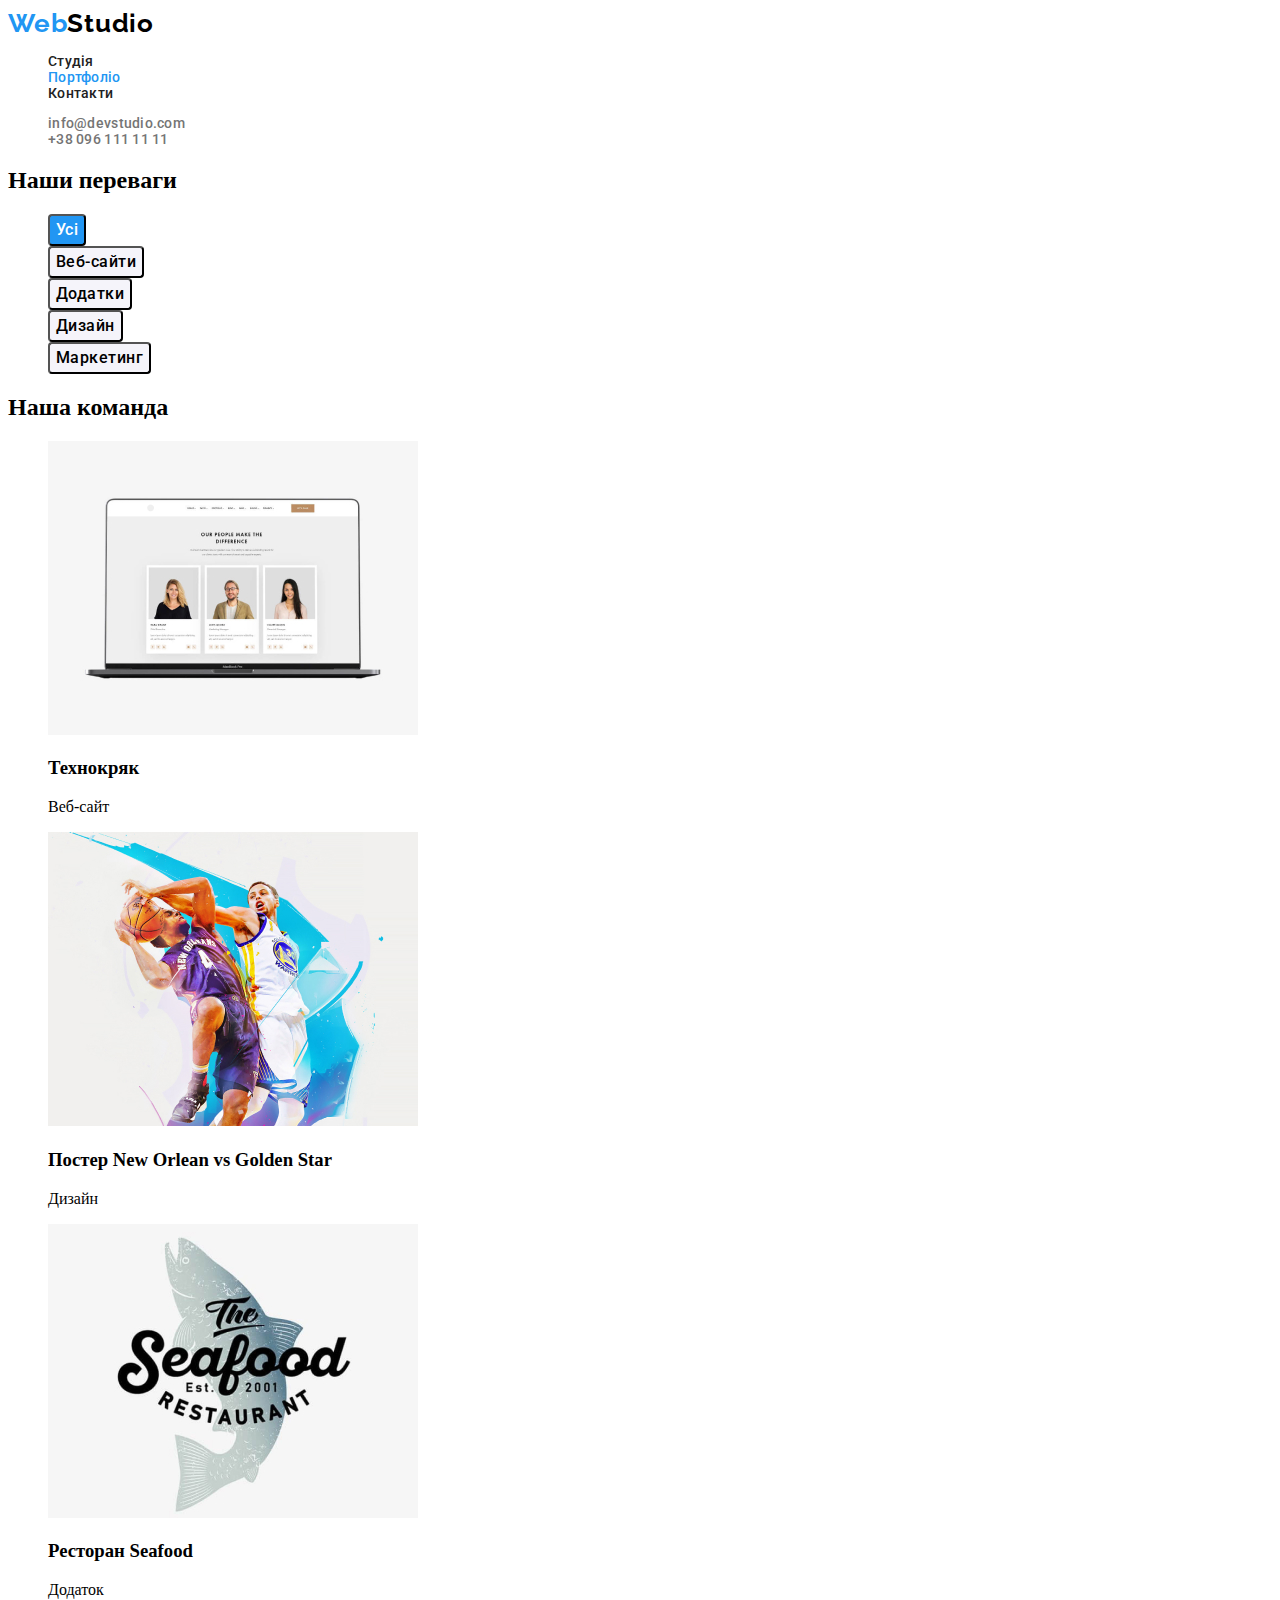
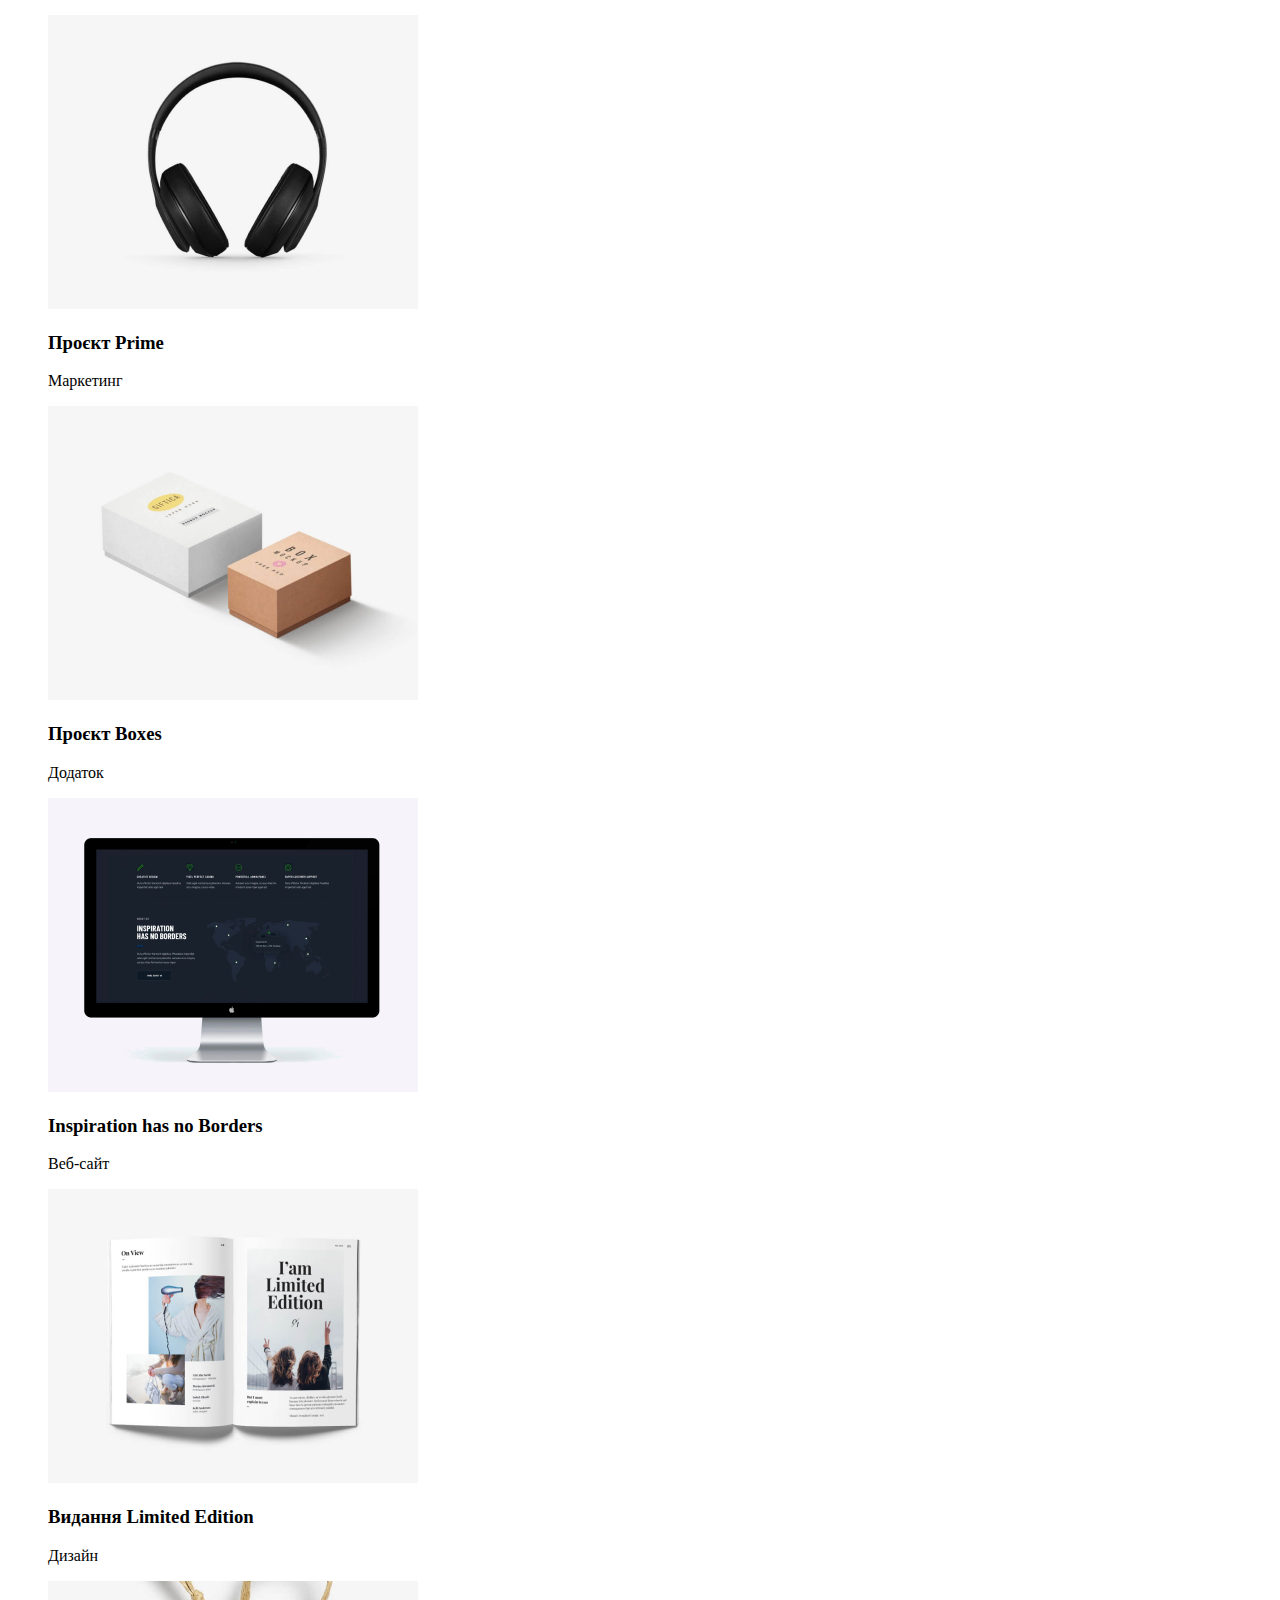
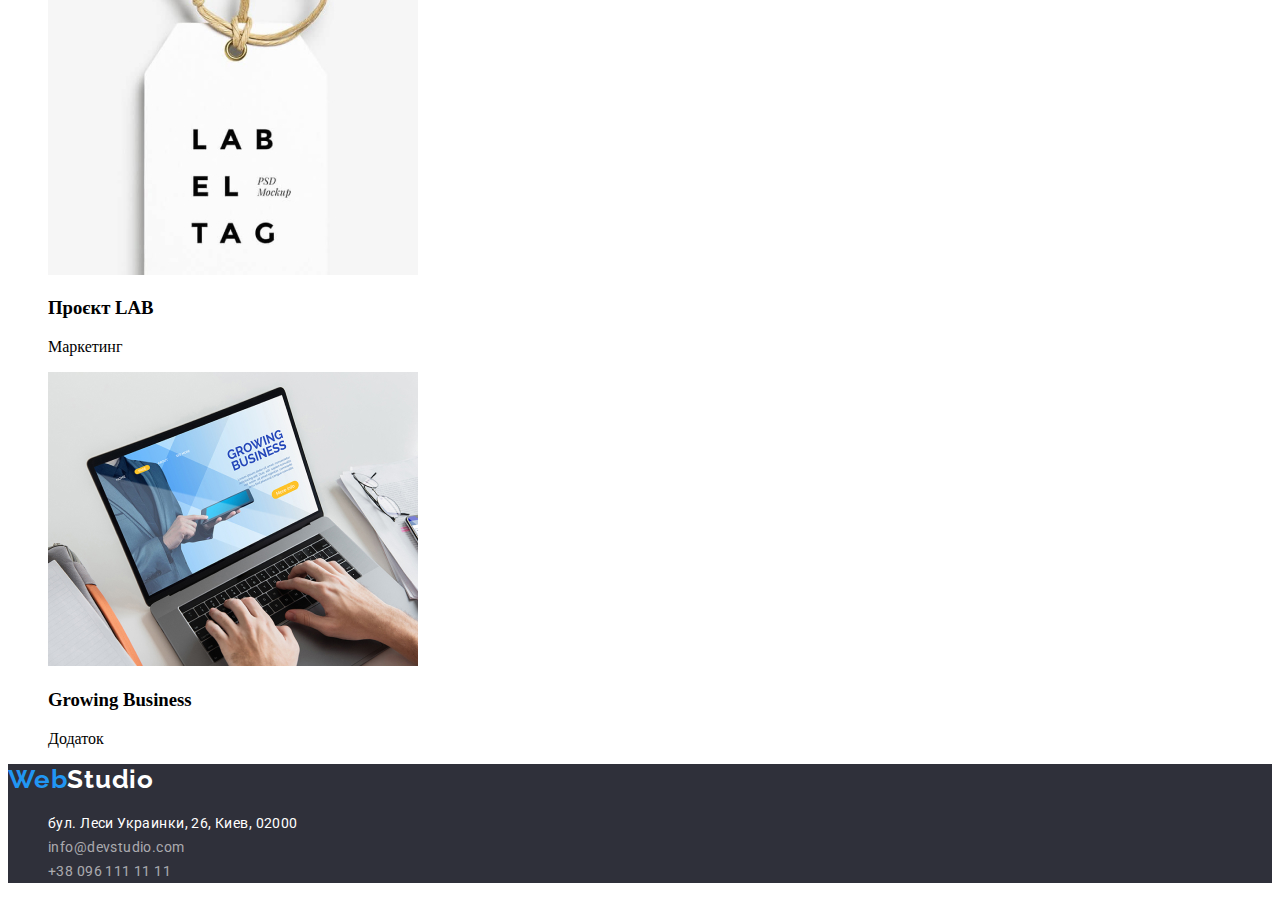
==== portfolio.html @ 4d1c5cd8 "update index html and create portfolio html file" ====
<!DOCTYPE html>
<html lang="en">
<head>
    <meta charset="UTF-8">
    <meta http-equiv="X-UA-Compatible" content="IE=edge">
    <meta name="viewport" content="width=device-width, initial-scale=1.0">
    <title>Portfolio</title>
    <!--Fonts-->
    <link rel="preconnect" href="https://fonts.googleapis.com">
    <link rel="preconnect" href="https://fonts.gstatic.com" crossorigin>
    <link href="https://fonts.googleapis.com/css2?family=Raleway:wght@700&family=Roboto:wght@400;500;700;900&display=swap" rel="stylesheet">
    <!--Custom styles-->
    <link rel="stylesheet" href="./css/styles.css">
</head>
<body>

    <header class="header">
        
        <section class="header-section">
            <nav class="header-nav">
                <a class="logo-1" href="">Web<span class="logo-2">Studio</span> </a>
                <ul class="list">
                <li> <a class="link" href="Студія">Студія</a></li>
                <li> <a class="link-active" href="Портфоліо">Портфоліо</a></li>
                <li> <a class="link" href="Контакти">Контакти</a></li>

                </ul>
            </nav>
           
            <ul class="list">
                <li class="header-list-item"> <a class="link" href="mailto:info@devstudio.com">info@devstudio.com</a></li>
                <li class="header-list-item"> <a class="link" href="tel:+380961111111">+38 096 111 11 11</a></li>
            </ul>
        </section>
                
    </header>

    <main>

        <!--Filters-->
        <section>
            <h2>Наши переваги</h2>
            <ul class="list">
                <Li>
                    <button class="btn-main-1" type="button">Усі</button>
                </Li>
                <Li>
                    <button class="btn-main-2" type="button">Веб-сайти</button>
                </Li>
                <Li>
                    <button class="btn-main-2" type="button">Додатки</button>
                </Li>
                <Li>
                    <button class="btn-main-2" type="button">Дизайн</button>
                </Li>
                <Li>
                    <button class="btn-main-2" type="button">Маркетинг</button>
                </Li>
            </ul>
            

        </section>

        <section>
            <h2>Наша команда</h2>
            <ul class="list">
                <li><img src="images/technokr.jpg" alt="technokr" width="370" height="294">
                  <h3 lang="uk">Технокряк</h3>
                  <p>Веб-сайт</p>   
                </li>
                <li><img src="images/poster.jpg" alt="poster" width="370" height="294">
                  <h3 lang="uk">Постер New Orlean vs Golden Star</h3>
                  <p>Дизайн</p>
                </li>
                <li><img src="images/rest.jpg" alt="restaurant" width="370" height="294">
                  <h3 lang="uk">Ресторан Seafood</h3>
                  <p>Додаток</p>
                </li>
                <li><img src="images/headphones.jpg" alt="headphones" width="370" height="294">
                  <h3 lang="uk">Проєкт Prime</h3>
                  <p>Маркетинг</p>
                </li>
                <li><img src="images/boxes.jpg" alt="boxes" width="370" height="294">
                  <h3 lang="uk">Проєкт Boxes</h3>
                  <p>Додаток</p>
                </li>
                <li><img src="images/monitor.jpg" alt="monitor" width="370" height="294">
                  <h3 lang="uk">Inspiration has no Borders</h3>
                  <p>Веб-сайт</p>
                </li>
                <li><img src="images/magazine.jpg" alt="magazine" width="370" height="294">
                  <h3 lang="uk">Видання Limited Edition</h3>
                  <p>Дизайн</p>
                </li>  
                <li><img src="images/label.jpg" alt="label" width="370" height="294">
                  <h3 lang="uk">Проєкт LAB</h3>
                  <p>Маркетинг</p>
                </li>
                <li><img src="images/notebook.jpg" alt="notebook" width="370" height="294">
                  <h3 lang="uk">Growing Business</h3>
                  <p>Додаток</p>
                </li>       
            </ul>

        </section>

    </main>

    <footer>
        <section class="footer-section">
            <a class="logo-1" href="">Web<span class="logo-3">Studio</span> </a>
            <address>
                <ul class="list">
                    <li lang="uk"><a class="link-footer-1" href="">бул. Леси Украинки, 26, Киев, 02000</a></li>
                    <li><a class="link-footer-2" href="mailto:info@devstudio.com">info@devstudio.com</a></li>
                    <li><a class="link-footer-2" href="tel:+380961111111">+38 096 111 11 11</a></li>
                </ul>
            </address>
        </section>
                
    </footer>
    

</body>
</html>
---- css/styles.css ----
:root {

/* Fonts */
--main-font: Roboto, sans-serif;
--secondary-font: Raleway, sans-serif;

/* Text colors */
--main-txt-cl: #212121;
--secondary-txt-cl: #757575;
--accent-txt-cl: #2196F3;


/* Background colors */
--main-bg-cl: #FFFFFF;

/* Others */
--fonts-st: normal;

}

.page {
font-family: var(--main-font);
color: var(--light-txt-cl);
}

/* reset */
.link {
text-decoration: none;
color: currentColor;

}

.link:hover {
color: var(--accent-txt-cl);
}

.list {
list-style: none;

}


.header {
background-color: var(--main-bg-cl);

}


.header-section, 
.header-nav 
{
font-family: var(--main-font);
font-style: var(--fonts-st);
font-weight: 500;
font-size: 14px;
line-height: 16px;
letter-spacing: 0.02em;
color: var(--main-txt-cl);

}

.logo-1, 
.logo-2,
.logo-3 
{
font-family: var(--secondary-font);
font-style: var(--fonts-st);
font-weight: 700;
font-size: 26px;
line-height: 31px;
letter-spacing: 0.03em;
color: var(--accent-txt-cl);
text-decoration: none;
}

.logo-2 {
color: #000000;

}

.header-list-item {
color: var(--secondary-txt-cl);

}

.main-section {
font-family: var(--main-font);
font-style: var(--fonts-st);
font-weight: 900;
font-size: 44px;
line-height: 60px;
text-align: center;
letter-spacing: 0.06em;
text-transform: uppercase;
color: var(--main-bg-cl);

}

.visually-hidden {
position: absolute;
width: 1px;
height: 1px;
margin: -1px;
border: 0;
padding: 0;

white-space: nowrap;
clip-path: inset(100%);
clip: rect(0 0 0 0);
overflow: hidden;
}

.main-section {
 background-color: #2F303A;

}

.btn {
font-family: var(--main-font);
font-weight: 700;
font-size: 16px;
line-height: 30px;
display: flex;
align-items: center;
text-align: center;
letter-spacing: 0.06em;
color: var(--main-bg-cl);
cursor: pointer;
border-radius: 4px;
background: var(--accent-txt-cl);
box-shadow: 0px 4px 4px rgba(0, 0, 0, 0.15);
border-radius: 4px;
}

.link-active {
text-decoration: none;
color: currentColor;   
color: var(--accent-txt-cl);

}

.main-list-item {
font-family: var(--main-font);
font-style: var(--fonts-st);
font-weight: 700;
font-size: 14px;
line-height: 16px;
letter-spacing: 0.03em;
text-transform: uppercase;
color: var(--main-txt-cl); 

}

.main-list-text {
font-family: var(--main-font);
font-style: var(--fonts-st);
font-size: 14px;
line-height: 24px;
letter-spacing: 0.03em;
color: var(--secondary-txt-cl);
    
}

.main-section-2 {
font-family: var(--main-font);
font-style: var(--fonts-st);
font-weight: 700;
font-size: 36px;
line-height: 42px;
letter-spacing: 0.03em; 
color: var(--main-txt-cl);
 
}

.main-list-item-3 {
font-family: var(--main-font);
font-style: var(--fonts-st);
font-weight: 500;
font-size: 16px;
line-height: 19px;
text-align: center;
letter-spacing: 0.03em;
color: var(--main-txt-cl);
    
}

.main-list-text-3 {
font-family: var(--main-font);
font-style: var(--fonts-st);
font-size: 16px;
line-height: 19px;
text-align: center;
letter-spacing: 0.03em;
color: var(--secondary-txt-cl);

}

.logo-3 {
color: var(--main-bg-cl);
    
}

.link-footer-1 {
font-family: var(--main-font);
font-style: var(--fonts-st);
font-size: 14px;
line-height: 24px;
letter-spacing: 0.03em;
color: var(--main-bg-cl);
    

}

.link-footer-2 {
font-family: var(--main-font);
font-style: var(--fonts-st);
font-size: 14px;
line-height: 24px;
letter-spacing: 0.03em;
color: rgba(255, 255, 255, 0.6);

}

.footer-section {
background: #2F303A;   
}

.link-footer-1, .link-footer-2 {
text-decoration: none;
 
}

.btn-main-1 {
font-family: var(--main-font);
font-style: var(--fonts-st);
font-weight: 500;
font-size: 16px;
line-height: 26px;
text-align: center;
letter-spacing: 0.03em;
color: var(--main-bg-cl);
background: var(--accent-txt-cl);
border-radius: 4px;
cursor: pointer;
}

.btn-main-2 {
font-family: var(--main-font);
font-style: var(--fonts-st);
font-weight: 500;
font-size: 16px;
line-height: 26px;
text-align: center;
letter-spacing: 0.03em;
background: #F5F4FA;
border-radius: 4px;
cursor: pointer;
    
}
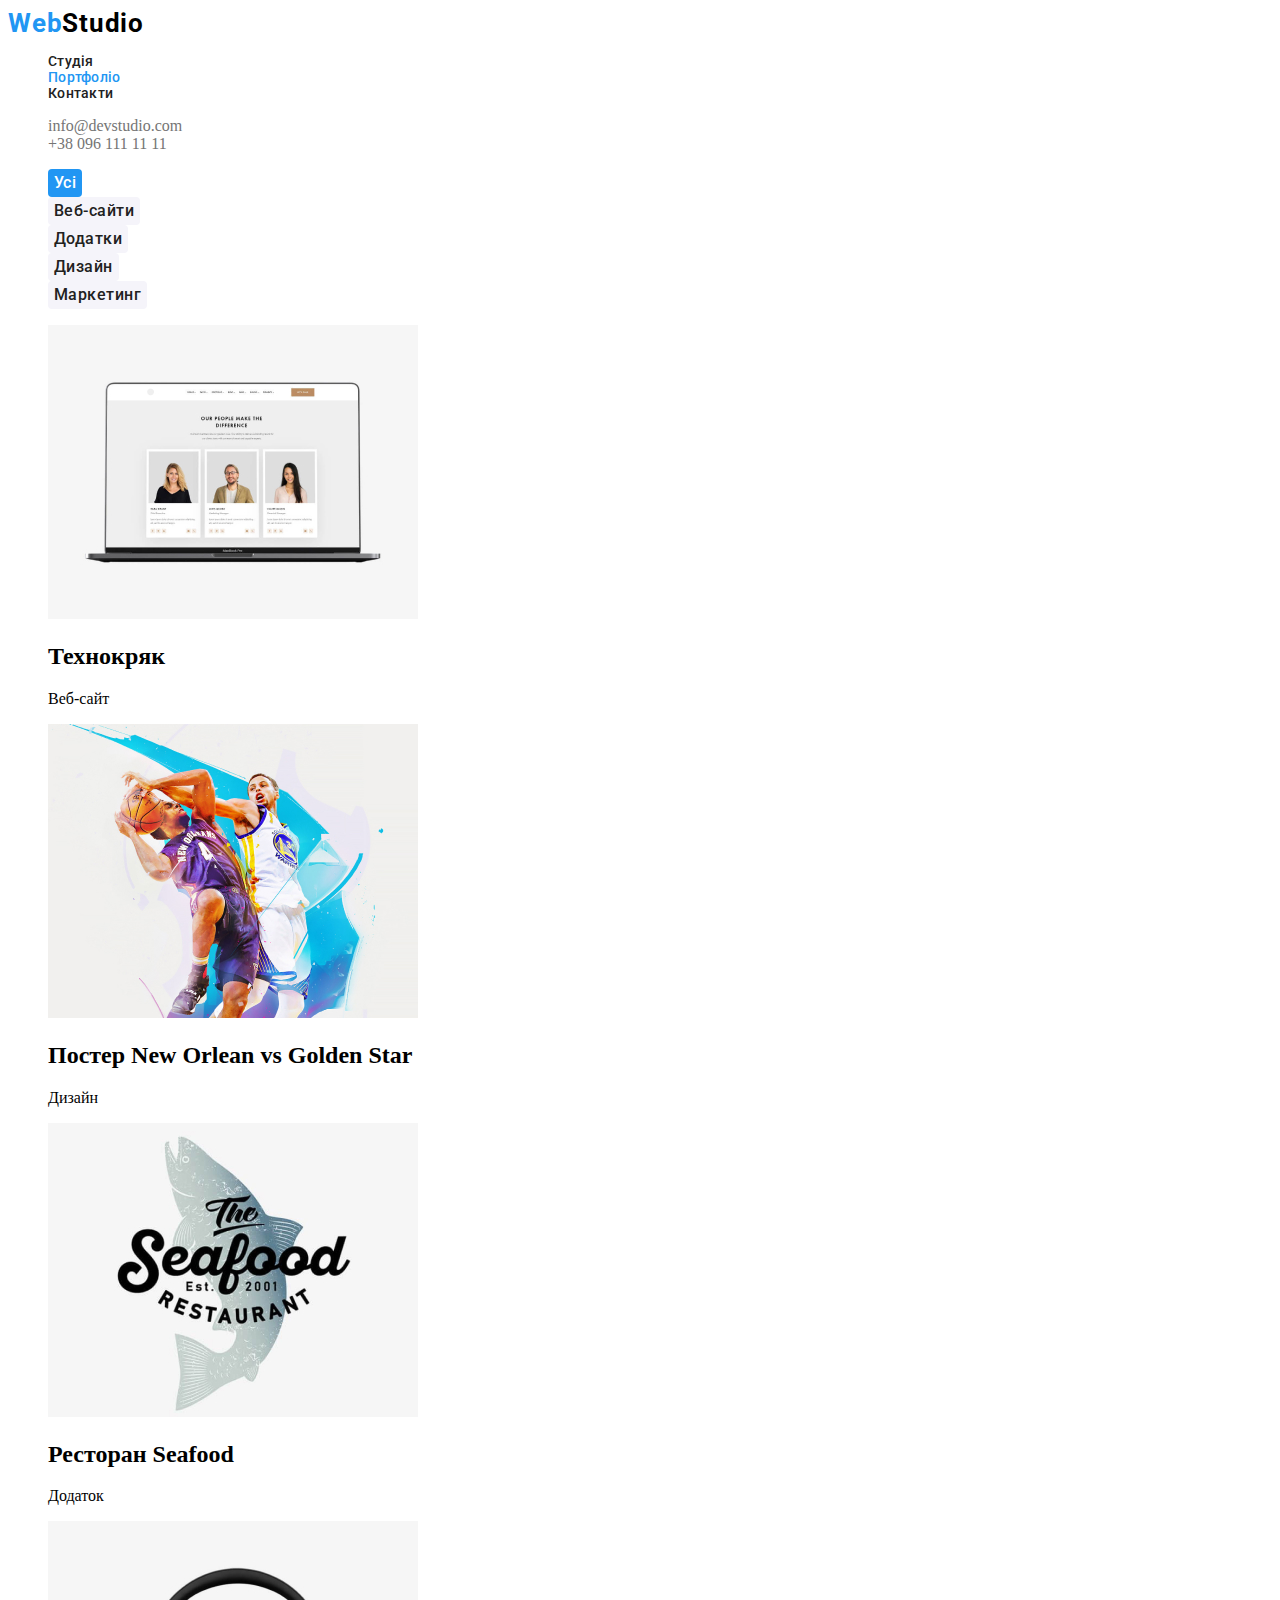
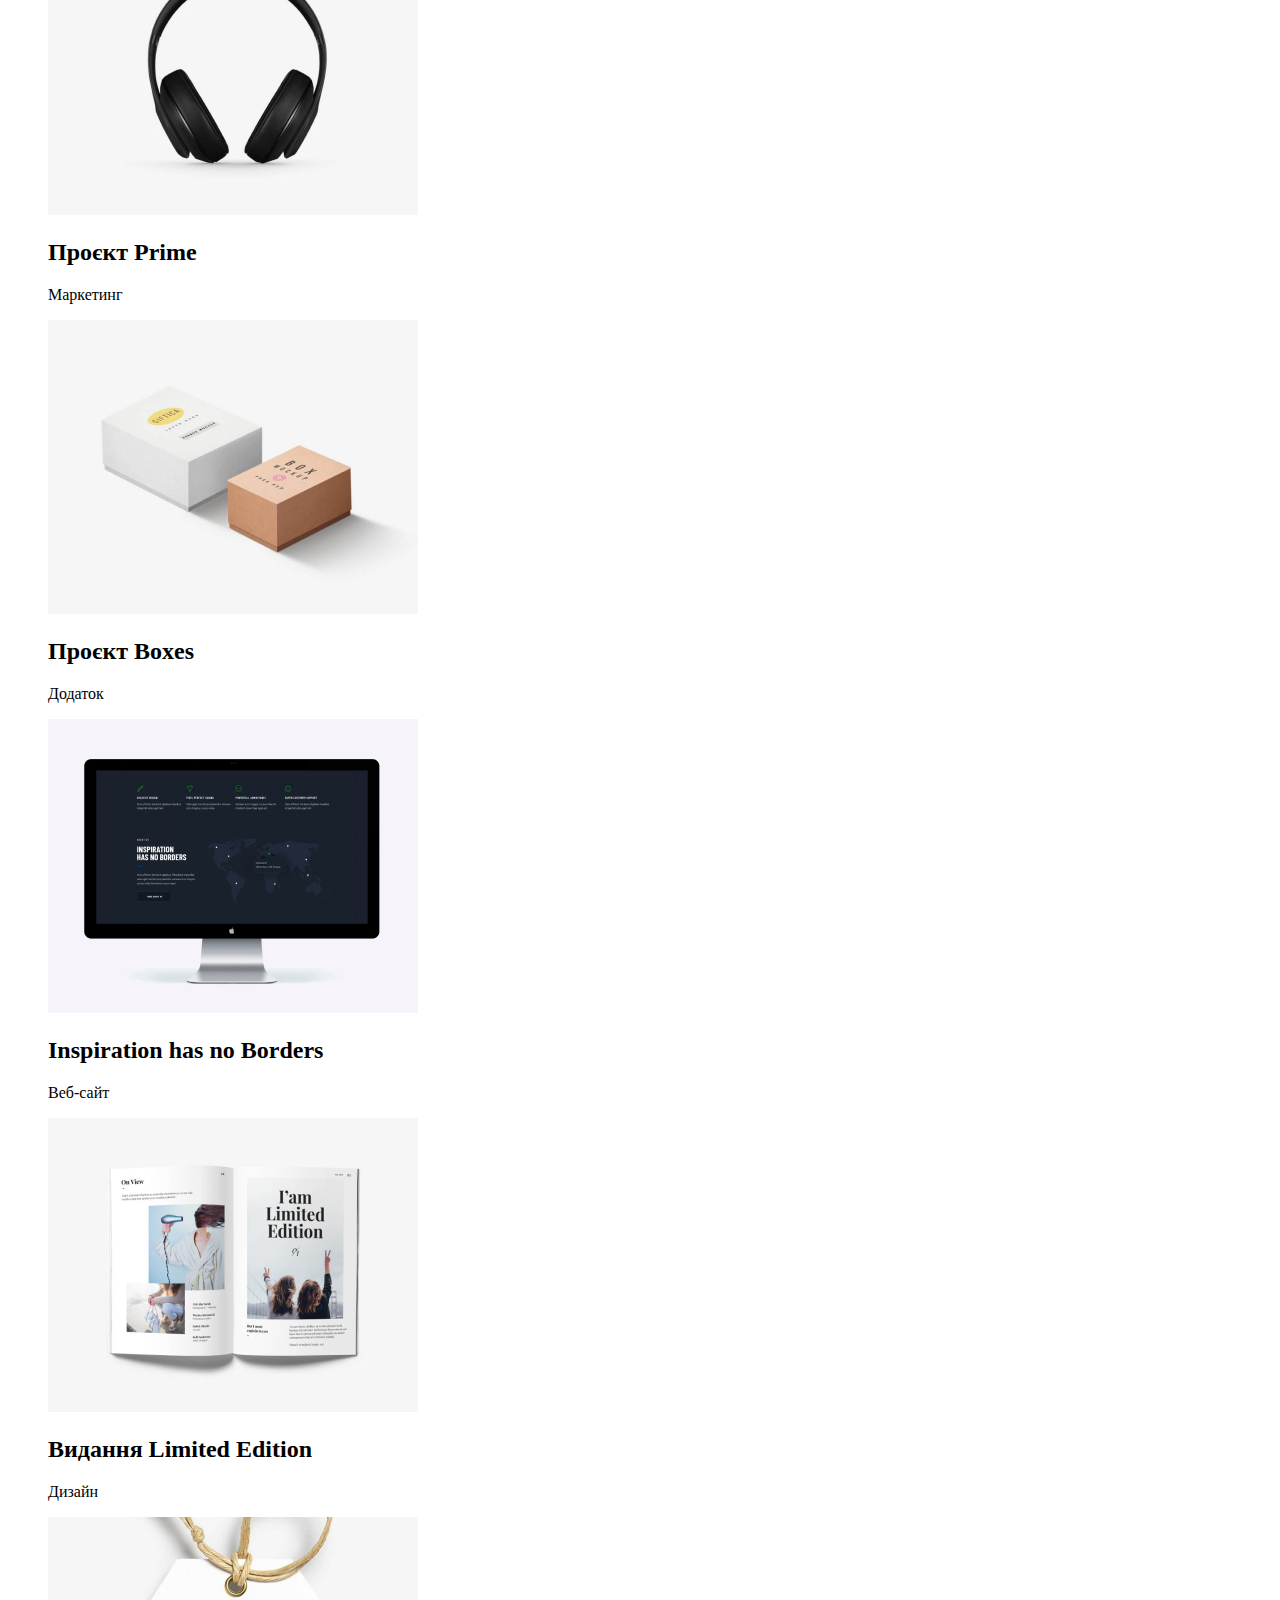
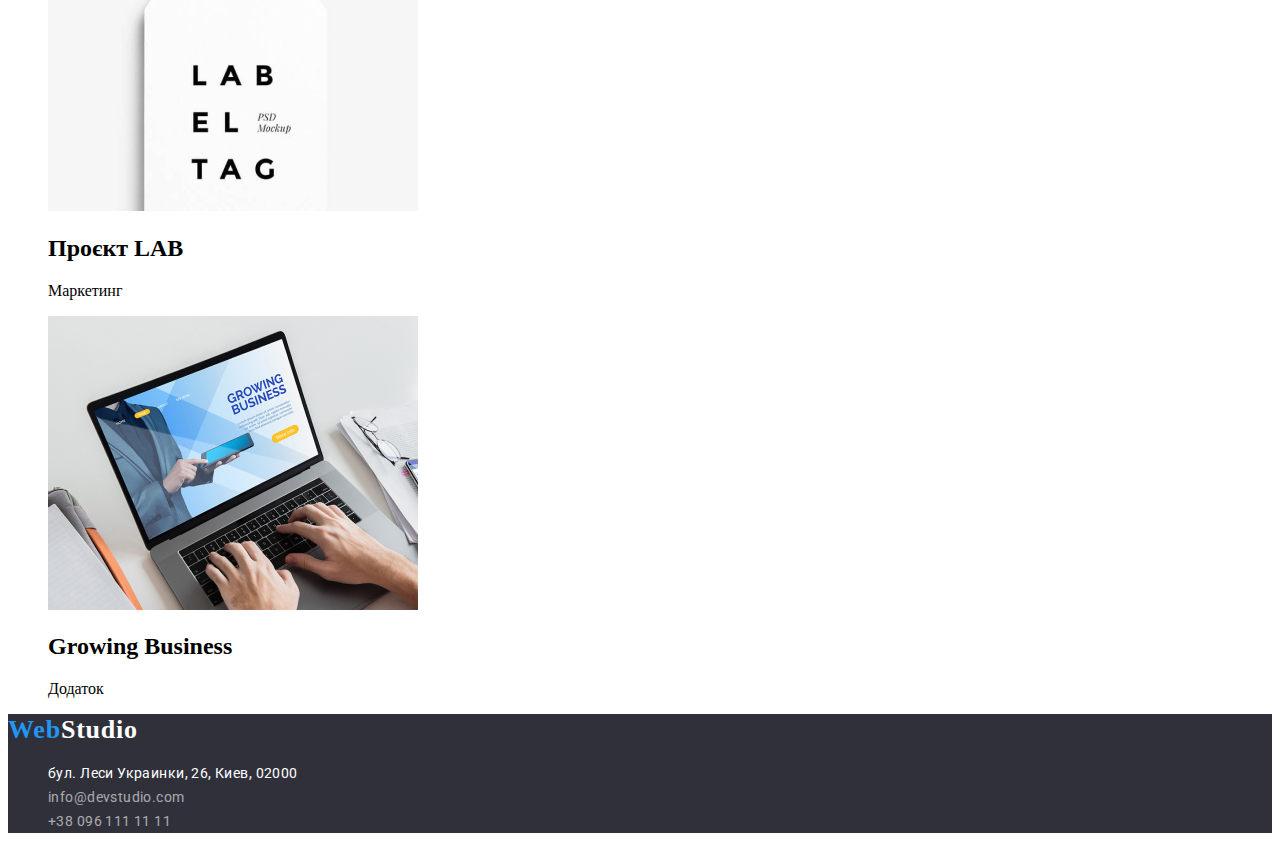
==== commit bc7aae17: "updated after checking" ====
--- a/portfolio.html
+++ b/portfolio.html
@@ -18,10 +18,10 @@
         
         <section class="header-section">
             <nav class="header-nav">
-                <a class="logo-1" href="">Web<span class="logo-2">Studio</span> </a>
+                <a class="logo-link" href="">Web<span class="logo-span">Studio</span> </a>
                 <ul class="list">
-                <li> <a class="link" href="Студія">Студія</a></li>
-                <li> <a class="link-active" href="Портфоліо">Портфоліо</a></li>
+                <li> <a class="link" href="https://yuriykirillov.github.io/goit-markup-hw-02/index.html">Студія</a></li>
+                <li> <a class="link-active" href="https://yuriykirillov.github.io/goit-markup-hw-02/portfolio.html">Портфоліо</a></li>
                 <li> <a class="link" href="Контакти">Контакти</a></li>
 
                 </ul>
@@ -39,81 +39,77 @@
 
         <!--Filters-->
         <section>
-            <h2>Наши переваги</h2>
+            <h1 class="visually-hidden">Наши переваги</h1>
             <ul class="list">
                 <Li>
-                    <button class="btn-main-1" type="button">Усі</button>
+                    <button class="btn-main-cl" type="button">Усі</button>
                 </Li>
                 <Li>
-                    <button class="btn-main-2" type="button">Веб-сайти</button>
+                    <button class="btn-main" type="button">Веб-сайти</button>
                 </Li>
                 <Li>
-                    <button class="btn-main-2" type="button">Додатки</button>
+                    <button class="btn-main" type="button">Додатки</button>
                 </Li>
                 <Li>
-                    <button class="btn-main-2" type="button">Дизайн</button>
+                    <button class="btn-main" type="button">Дизайн</button>
                 </Li>
                 <Li>
-                    <button class="btn-main-2" type="button">Маркетинг</button>
+                    <button class="btn-main" type="button">Маркетинг</button>
                 </Li>
             </ul>
-            
 
-        </section>
-
-        <section>
-            <h2>Наша команда</h2>
+           <h2 class="visually-hidden">Наши переваги></h2>
             <ul class="list">
                 <li><img src="images/technokr.jpg" alt="technokr" width="370" height="294">
-                  <h3 lang="uk">Технокряк</h3>
+                  <h2 lang="uk">Технокряк</h2>
                   <p>Веб-сайт</p>   
                 </li>
                 <li><img src="images/poster.jpg" alt="poster" width="370" height="294">
-                  <h3 lang="uk">Постер New Orlean vs Golden Star</h3>
+                  <h2 lang="uk">Постер New Orlean vs Golden Star</h2>
                   <p>Дизайн</p>
                 </li>
                 <li><img src="images/rest.jpg" alt="restaurant" width="370" height="294">
-                  <h3 lang="uk">Ресторан Seafood</h3>
+                  <h2 lang="uk">Ресторан Seafood</h2>
                   <p>Додаток</p>
                 </li>
                 <li><img src="images/headphones.jpg" alt="headphones" width="370" height="294">
-                  <h3 lang="uk">Проєкт Prime</h3>
+                  <h2 lang="uk">Проєкт Prime</h2>
                   <p>Маркетинг</p>
                 </li>
                 <li><img src="images/boxes.jpg" alt="boxes" width="370" height="294">
-                  <h3 lang="uk">Проєкт Boxes</h3>
+                  <h2 lang="uk">Проєкт Boxes</h2>
                   <p>Додаток</p>
                 </li>
                 <li><img src="images/monitor.jpg" alt="monitor" width="370" height="294">
-                  <h3 lang="uk">Inspiration has no Borders</h3>
+                  <h2 lang="uk">Inspiration has no Borders</h2>
                   <p>Веб-сайт</p>
                 </li>
                 <li><img src="images/magazine.jpg" alt="magazine" width="370" height="294">
-                  <h3 lang="uk">Видання Limited Edition</h3>
+                  <h2 lang="uk">Видання Limited Edition</h2>
                   <p>Дизайн</p>
                 </li>  
                 <li><img src="images/label.jpg" alt="label" width="370" height="294">
-                  <h3 lang="uk">Проєкт LAB</h3>
+                  <h2 lang="uk">Проєкт LAB</h2>
                   <p>Маркетинг</p>
                 </li>
                 <li><img src="images/notebook.jpg" alt="notebook" width="370" height="294">
-                  <h3 lang="uk">Growing Business</h3>
+                  <h2 lang="uk">Growing Business</h2>
                   <p>Додаток</p>
                 </li>       
             </ul>
 
         </section>
-
+         
     </main>
 
     <footer>
         <section class="footer-section">
-            <a class="logo-1" href="">Web<span class="logo-3">Studio</span> </a>
+            <a class="logo-link" href="">Web<span class="logo-span-white">Studio</span> </a>
             <address>
                 <ul class="list">
-                    <li lang="uk"><a class="link-footer-1" href="">бул. Леси Украинки, 26, Киев, 02000</a></li>
-                    <li><a class="link-footer-2" href="mailto:info@devstudio.com">info@devstudio.com</a></li>
-                    <li><a class="link-footer-2" href="tel:+380961111111">+38 096 111 11 11</a></li>
+                    <li lang="uk"><a class="address-footer" href="">бул. Леси Украинки, 26, Киев, 02000</a></li>
+                    <li><a class="link-footer" href="mailto:info@devstudio.com">info@devstudio.com</a></li>
+                    <li><a class="link-footer" href="tel:+380961111111">+38 096 111 11 11</a></li>
                 </ul>
             </address>
         </section>
--- a/css/styles.css
+++ b/css/styles.css
@@ -18,7 +18,7 @@
 
 }
 
-.page {
+.body {
 font-family: var(--main-font);
 color: var(--light-txt-cl);
 }
@@ -30,10 +30,18 @@
 
 }
 
-.link:hover {
+.link:hover,
+.link:focus  {
 color: var(--accent-txt-cl);
 }
 
+.link-active {
+text-decoration: none;
+color: currentColor;   
+color: var(--accent-txt-cl);
+
+}
+ 
 .list {
 list-style: none;
 
@@ -45,35 +53,30 @@
 
 }
 
-
-.header-section, 
-.header-nav 
-{
-font-family: var(--main-font);
-font-style: var(--fonts-st);
-font-weight: 500;
-font-size: 14px;
-line-height: 16px;
+.header-nav {
+font-family: var(--main-font);
+font-style: var(--fonts-st);
+font-weight: 500;
+font-size: 14px;
+line-height: calc(16 / 14);
 letter-spacing: 0.02em;
 color: var(--main-txt-cl);
 
 }
 
-.logo-1, 
-.logo-2,
-.logo-3 
-{
-font-family: var(--secondary-font);
-font-style: var(--fonts-st);
+.logo-link, 
+.logo-span,
+.logo-span-white {
+
 font-weight: 700;
 font-size: 26px;
-line-height: 31px;
+line-height: calc(31 / 26);
 letter-spacing: 0.03em;
 color: var(--accent-txt-cl);
 text-decoration: none;
 }
 
-.logo-2 {
+.logo-span {
 color: #000000;
 
 }
@@ -83,12 +86,11 @@
 
 }
 
-.main-section {
-font-family: var(--main-font);
-font-style: var(--fonts-st);
+.main-section-header {
+
 font-weight: 900;
 font-size: 44px;
-line-height: 60px;
+line-height: calc(60 / 44);
 text-align: center;
 letter-spacing: 0.06em;
 text-transform: uppercase;
@@ -115,11 +117,12 @@
 
 }
 
-.btn {
-font-family: var(--main-font);
-font-weight: 700;
-font-size: 16px;
-line-height: 30px;
+.btn:hover,
+.btn:focus {
+font-family: var(--main-font);
+font-weight: 700;
+font-size: 16px;
+line-height: calc(30 /16);
 display: flex;
 align-items: center;
 text-align: center;
@@ -130,21 +133,14 @@
 background: var(--accent-txt-cl);
 box-shadow: 0px 4px 4px rgba(0, 0, 0, 0.15);
 border-radius: 4px;
-}
-
-.link-active {
-text-decoration: none;
-color: currentColor;   
-color: var(--accent-txt-cl);
-
+border: none;
 }
 
 .main-list-item {
-font-family: var(--main-font);
-font-style: var(--fonts-st);
-font-weight: 700;
-font-size: 14px;
-line-height: 16px;
+
+font-weight: 700;
+font-size: 14px;
+line-height: calc(16 / 14);
 letter-spacing: 0.03em;
 text-transform: uppercase;
 color: var(--main-txt-cl); 
@@ -152,70 +148,66 @@
 }
 
 .main-list-text {
-font-family: var(--main-font);
-font-style: var(--fonts-st);
-font-size: 14px;
-line-height: 24px;
+
+font-size: 14px;
+line-height: calc(24 / 14);
 letter-spacing: 0.03em;
 color: var(--secondary-txt-cl);
     
 }
 
-.main-section-2 {
-font-family: var(--main-font);
-font-style: var(--fonts-st);
+.main-section-opport {
+
 font-weight: 700;
 font-size: 36px;
-line-height: 42px;
+line-height: calc(42 / 36);
 letter-spacing: 0.03em; 
 color: var(--main-txt-cl);
  
 }
 
-.main-list-item-3 {
-font-family: var(--main-font);
-font-style: var(--fonts-st);
-font-weight: 500;
-font-size: 16px;
-line-height: 19px;
-text-align: center;
-letter-spacing: 0.03em;
-color: var(--main-txt-cl);
-    
-}
-
-.main-list-text-3 {
-font-family: var(--main-font);
-font-style: var(--fonts-st);
-font-size: 16px;
-line-height: 19px;
+.list-item-team {
+
+font-weight: 500;
+font-size: 16px;
+line-height: calc(19 / 16);
+text-align: center;
+letter-spacing: 0.03em;
+color: var(--main-txt-cl);
+    
+}
+
+.list-text-team {
+
+font-size: 16px;
+line-height: calc(19 / 16);
 text-align: center;
 letter-spacing: 0.03em;
 color: var(--secondary-txt-cl);
 
 }
 
-.logo-3 {
-color: var(--main-bg-cl);
-    
-}
-
-.link-footer-1 {
-font-family: var(--main-font);
-font-style: var(--fonts-st);
-font-size: 14px;
-line-height: 24px;
-letter-spacing: 0.03em;
-color: var(--main-bg-cl);
-    
-
-}
-
-.link-footer-2 {
-font-family: var(--main-font);
-font-style: var(--fonts-st);
-font-size: 14px;
-line-height: 24px;
+.logo-span-white {
+color: var(--main-bg-cl);
+    
+}
+
+.address-footer {
+font-family: var(--main-font);
+font-style: var(--fonts-st);
+font-size: 14px;
+line-height: calc(24 / 14);
+letter-spacing: 0.03em;
+color: var(--main-bg-cl);
+    
+
+}
+
+.link-footer {
+font-family: var(--main-font);
+font-style: var(--fonts-st);
+font-size: 14px;
+line-height: calc(24 / 14);
 letter-spacing: 0.03em;
 color: rgba(255, 255, 255, 0.6);
 
@@ -225,38 +217,45 @@
 background: #2F303A;   
 }
 
-.link-footer-1, .link-footer-2 {
+.address-footer, .link-footer {
 text-decoration: none;
  
 }
 
-.btn-main-1 {
-font-family: var(--main-font);
-font-style: var(--fonts-st);
-font-weight: 500;
-font-size: 16px;
-line-height: 26px;
+.btn-main-cl {
+font-family: var(--main-font);
+font-style: var(--fonts-st);
+font-weight: 500;
+font-size: 16px;
+line-height: calc(26 / 16);
 text-align: center;
 letter-spacing: 0.03em;
 color: var(--main-bg-cl);
 background: var(--accent-txt-cl);
 border-radius: 4px;
 cursor: pointer;
-}
-
-.btn-main-2 {
-font-family: var(--main-font);
-font-style: var(--fonts-st);
-font-weight: 500;
-font-size: 16px;
-line-height: 26px;
-text-align: center;
-letter-spacing: 0.03em;
+border: none;
+}
+
+.btn-main {
+font-family: var(--main-font);
+font-style: var(--fonts-st);
+font-weight: 500;
+font-size: 16px;
+line-height: calc(26 / 16);
+text-align: center;
+letter-spacing: 0.03em;
+color: var(--main-txt-cl);
 background: #F5F4FA;
 border-radius: 4px;
 cursor: pointer;
-    
-}
-
-
-
+border: none;
+}
+
+.btn-main-cl:hover,
+.btn-main-cl:focus, 
+.btn-main:hover,
+.btn-main:focus {
+color: var(--main-bg-cl);
+background: var(--accent-txt-cl);     
+}
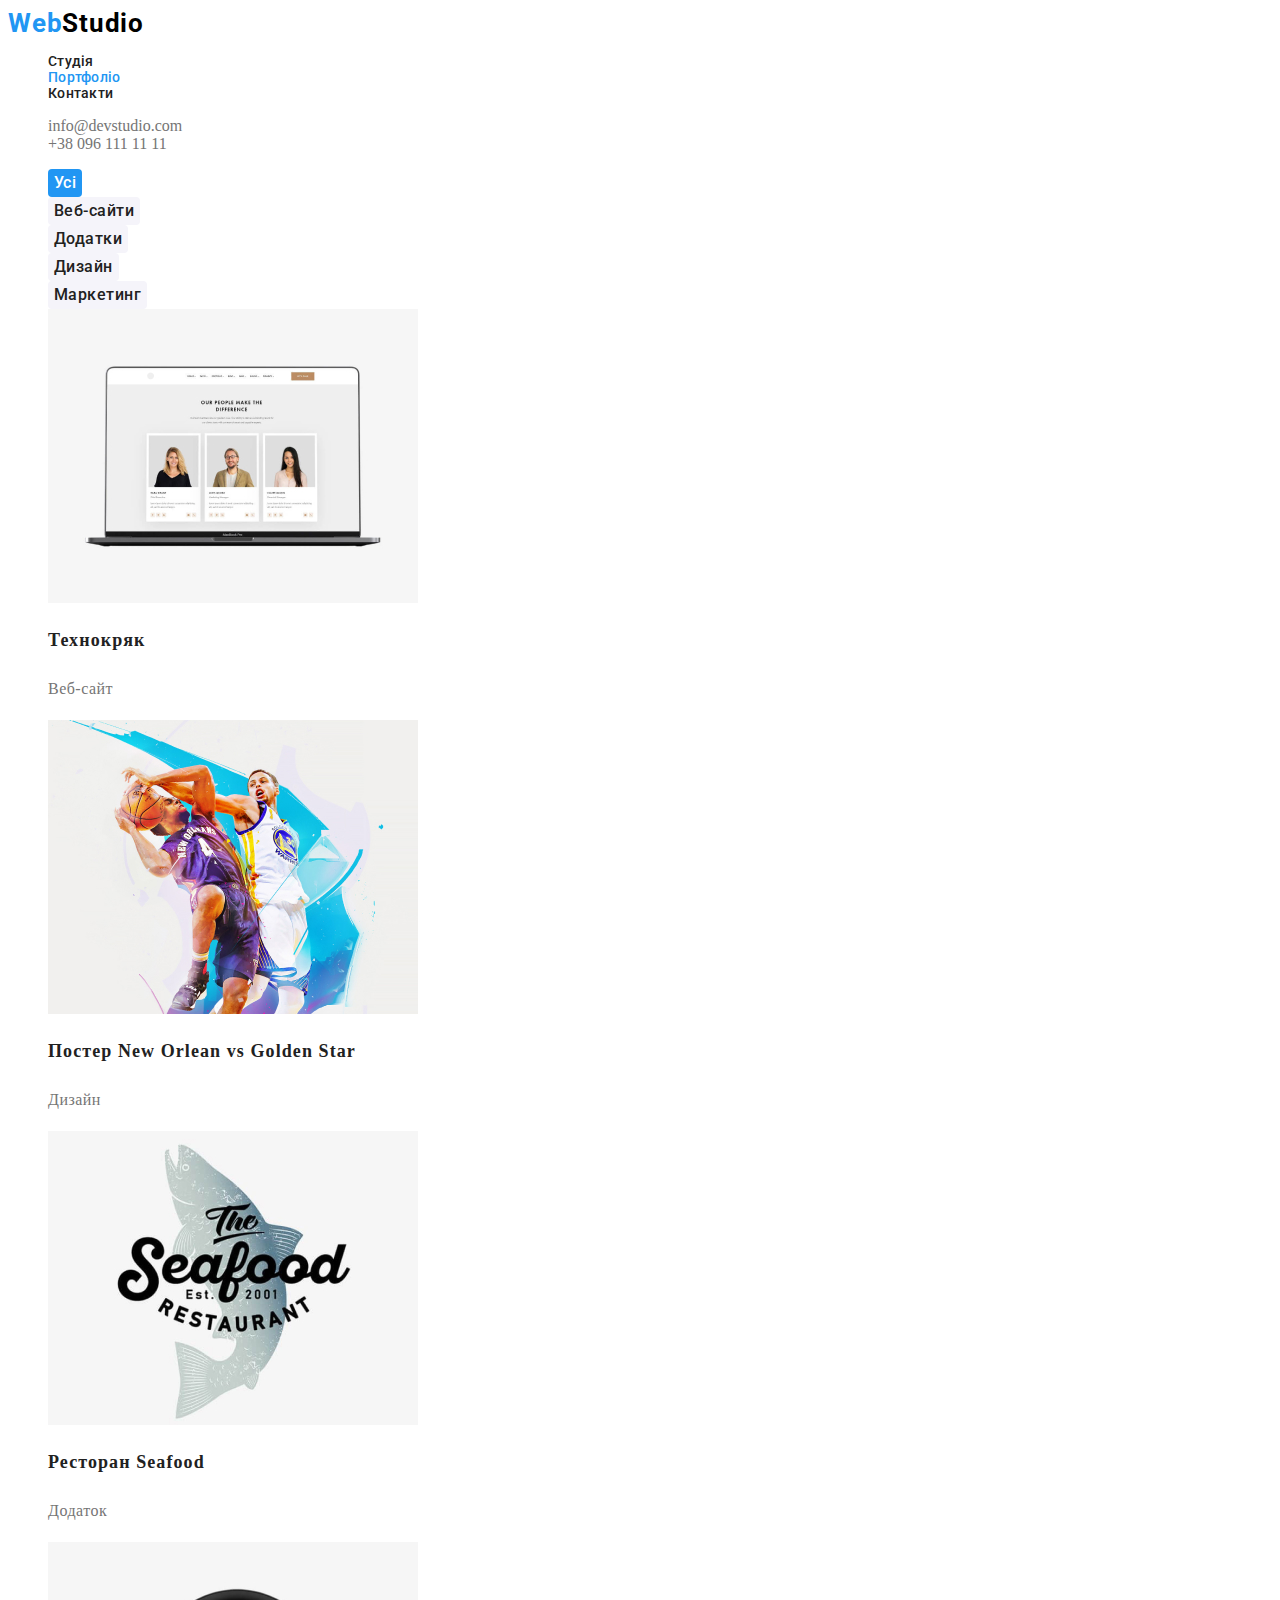
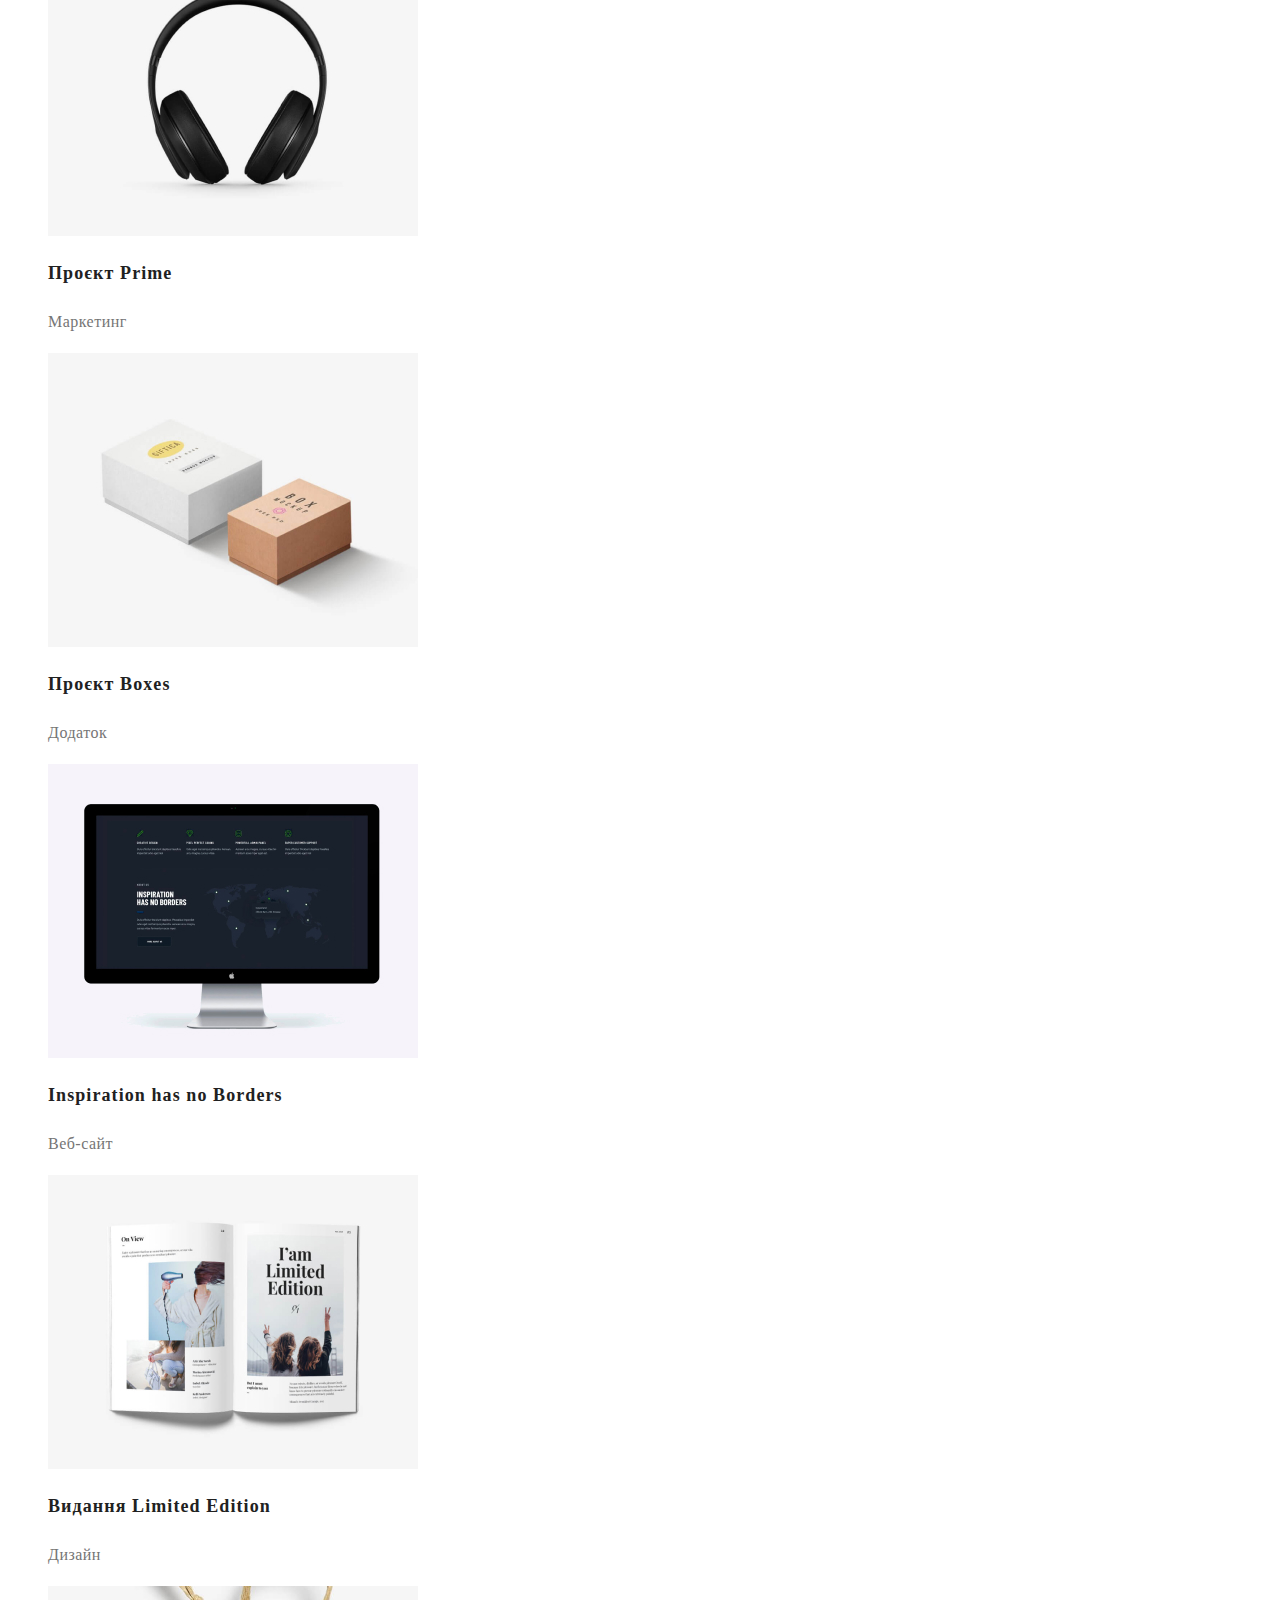
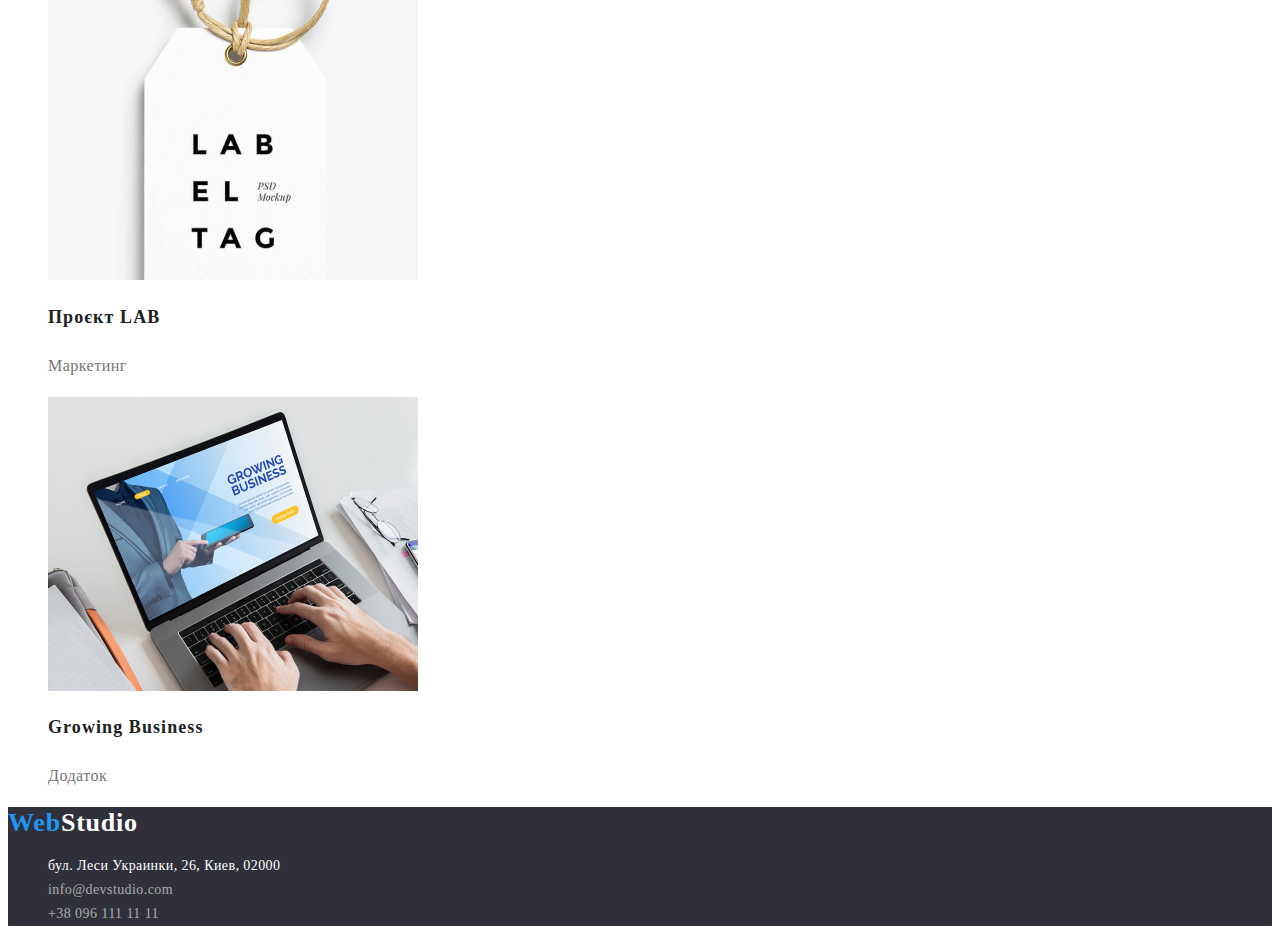
==== commit 0aaa9979: "new updated after checking" ====
--- a/portfolio.html
+++ b/portfolio.html
@@ -56,45 +56,41 @@
                 <Li>
                     <button class="btn-main" type="button">Маркетинг</button>
                 </Li>
-            </ul>
-
-           <h2 class="visually-hidden">Наши переваги></h2>
-            <ul class="list">
                 <li><img src="images/technokr.jpg" alt="technokr" width="370" height="294">
-                  <h2 lang="uk">Технокряк</h2>
-                  <p>Веб-сайт</p>   
+                  <h2 class="group-list-item" lang="uk">Технокряк</h2>
+                  <p class="group-list-text">Веб-сайт</p>   
                 </li>
                 <li><img src="images/poster.jpg" alt="poster" width="370" height="294">
-                  <h2 lang="uk">Постер New Orlean vs Golden Star</h2>
-                  <p>Дизайн</p>
+                  <h2 class="group-list-item" lang="uk">Постер New Orlean vs Golden Star</h2>
+                  <p class="group-list-text">Дизайн</p>
                 </li>
                 <li><img src="images/rest.jpg" alt="restaurant" width="370" height="294">
-                  <h2 lang="uk">Ресторан Seafood</h2>
-                  <p>Додаток</p>
+                  <h2 class="group-list-item" lang="uk">Ресторан Seafood</h2>
+                  <p class="group-list-text">Додаток</p>
                 </li>
                 <li><img src="images/headphones.jpg" alt="headphones" width="370" height="294">
-                  <h2 lang="uk">Проєкт Prime</h2>
-                  <p>Маркетинг</p>
+                  <h2 class="group-list-item" lang="uk">Проєкт Prime</h2>
+                  <p class="group-list-text">Маркетинг</p>
                 </li>
                 <li><img src="images/boxes.jpg" alt="boxes" width="370" height="294">
-                  <h2 lang="uk">Проєкт Boxes</h2>
-                  <p>Додаток</p>
+                  <h2 class="group-list-item" lang="uk">Проєкт Boxes</h2>
+                  <p class="group-list-text">Додаток</p>
                 </li>
                 <li><img src="images/monitor.jpg" alt="monitor" width="370" height="294">
-                  <h2 lang="uk">Inspiration has no Borders</h2>
-                  <p>Веб-сайт</p>
+                  <h2 class="group-list-item" lang="uk">Inspiration has no Borders</h2>
+                  <p class="group-list-text">Веб-сайт</p>
                 </li>
                 <li><img src="images/magazine.jpg" alt="magazine" width="370" height="294">
-                  <h2 lang="uk">Видання Limited Edition</h2>
-                  <p>Дизайн</p>
+                  <h2 class="group-list-item" lang="uk">Видання Limited Edition</h2>
+                  <p class="group-list-text">Дизайн</p>
                 </li>  
                 <li><img src="images/label.jpg" alt="label" width="370" height="294">
-                  <h2 lang="uk">Проєкт LAB</h2>
-                  <p>Маркетинг</p>
+                  <h2 class="group-list-item" lang="uk">Проєкт LAB</h2>
+                  <p class="group-list-text">Маркетинг</p>
                 </li>
                 <li><img src="images/notebook.jpg" alt="notebook" width="370" height="294">
-                  <h2 lang="uk">Growing Business</h2>
-                  <p>Додаток</p>
+                  <h2 class="group-list-item" lang="uk">Growing Business</h2>
+                  <p class="group-list-text">Додаток</p>
                 </li>       
             </ul>
 
--- a/css/styles.css
+++ b/css/styles.css
@@ -21,6 +21,7 @@
 .body {
 font-family: var(--main-font);
 color: var(--light-txt-cl);
+
 }
 
 /* reset */
@@ -55,7 +56,7 @@
 
 .header-nav {
 font-family: var(--main-font);
-font-style: var(--fonts-st);
+
 font-weight: 500;
 font-size: 14px;
 line-height: calc(16 / 14);
@@ -113,7 +114,7 @@
 }
 
 .main-section {
- background-color: #2F303A;
+background-color: #2F303A;
 
 }
 
@@ -193,7 +194,7 @@
 }
 
 .address-footer {
-font-family: var(--main-font);
+
 font-style: var(--fonts-st);
 font-size: 14px;
 line-height: calc(24 / 14);
@@ -204,7 +205,7 @@
 }
 
 .link-footer {
-font-family: var(--main-font);
+
 font-style: var(--fonts-st);
 font-size: 14px;
 line-height: calc(24 / 14);
@@ -224,7 +225,7 @@
 
 .btn-main-cl {
 font-family: var(--main-font);
-font-style: var(--fonts-st);
+
 font-weight: 500;
 font-size: 16px;
 line-height: calc(26 / 16);
@@ -239,7 +240,7 @@
 
 .btn-main {
 font-family: var(--main-font);
-font-style: var(--fonts-st);
+
 font-weight: 500;
 font-size: 16px;
 line-height: calc(26 / 16);
@@ -250,6 +251,26 @@
 border-radius: 4px;
 cursor: pointer;
 border: none;
+}
+
+.group-list-item {
+
+font-weight: 700;
+font-size: 18px;
+line-height: calc(36 / 18);
+letter-spacing: 0.06em;
+color: var(--main-txt-cl);
+
+}
+
+.group-list-text {
+
+font-weight: 400;
+font-size: 16px;
+line-height: calc(30 / 16);
+letter-spacing: 0.03em;
+color: var(--secondary-txt-cl);
+    
 }
 
 .btn-main-cl:hover,
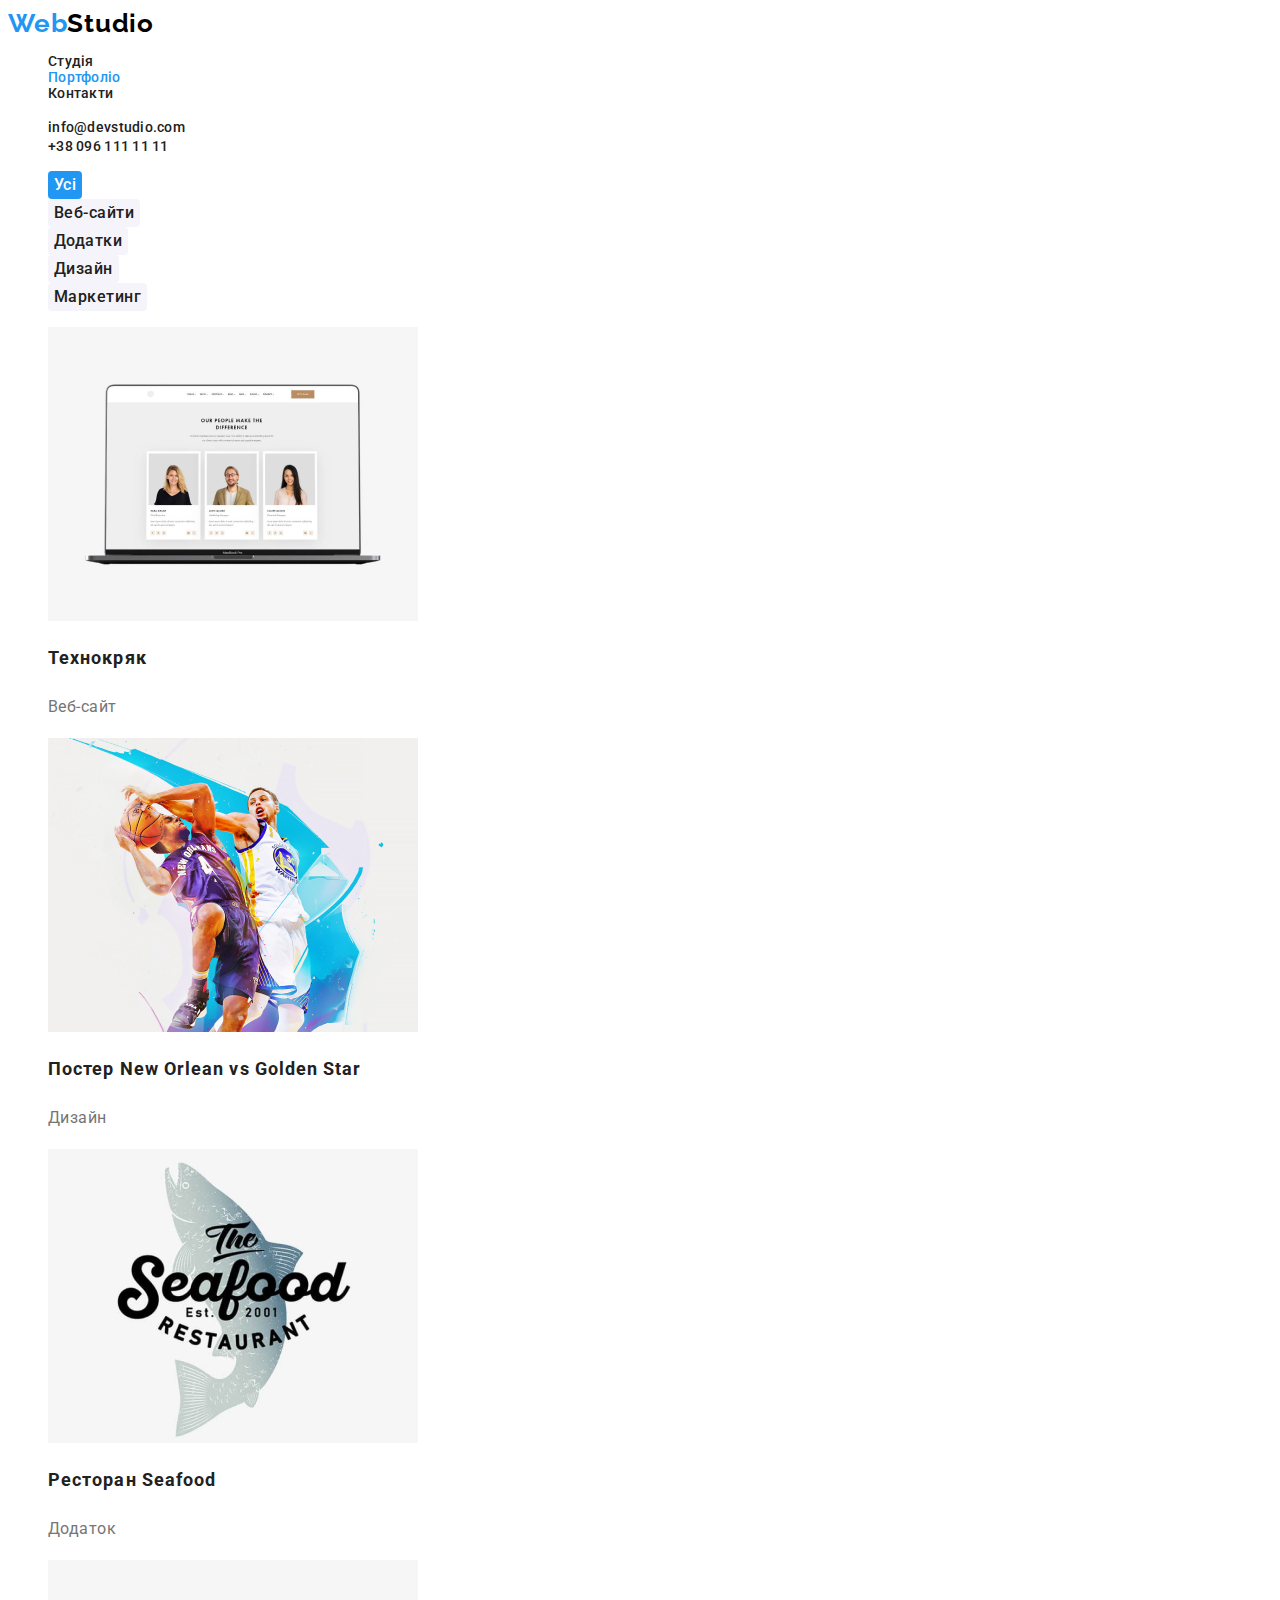
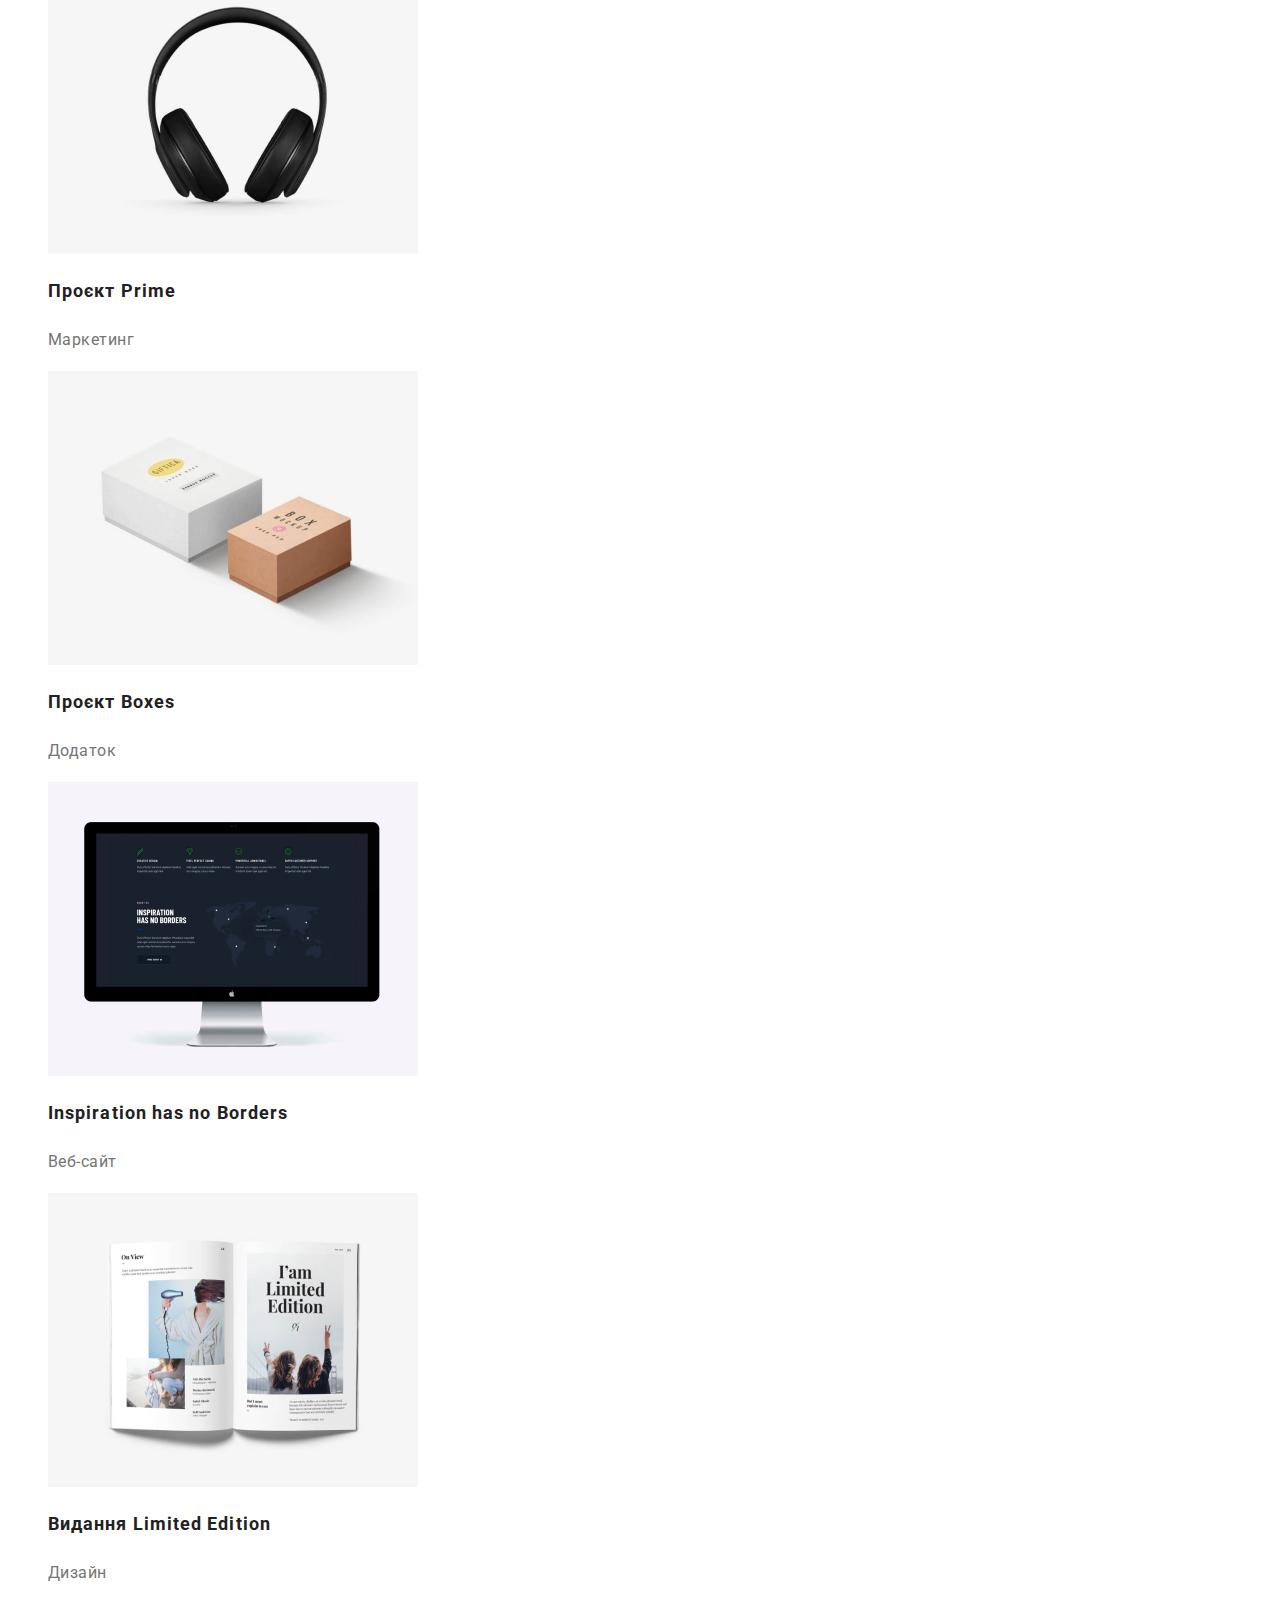
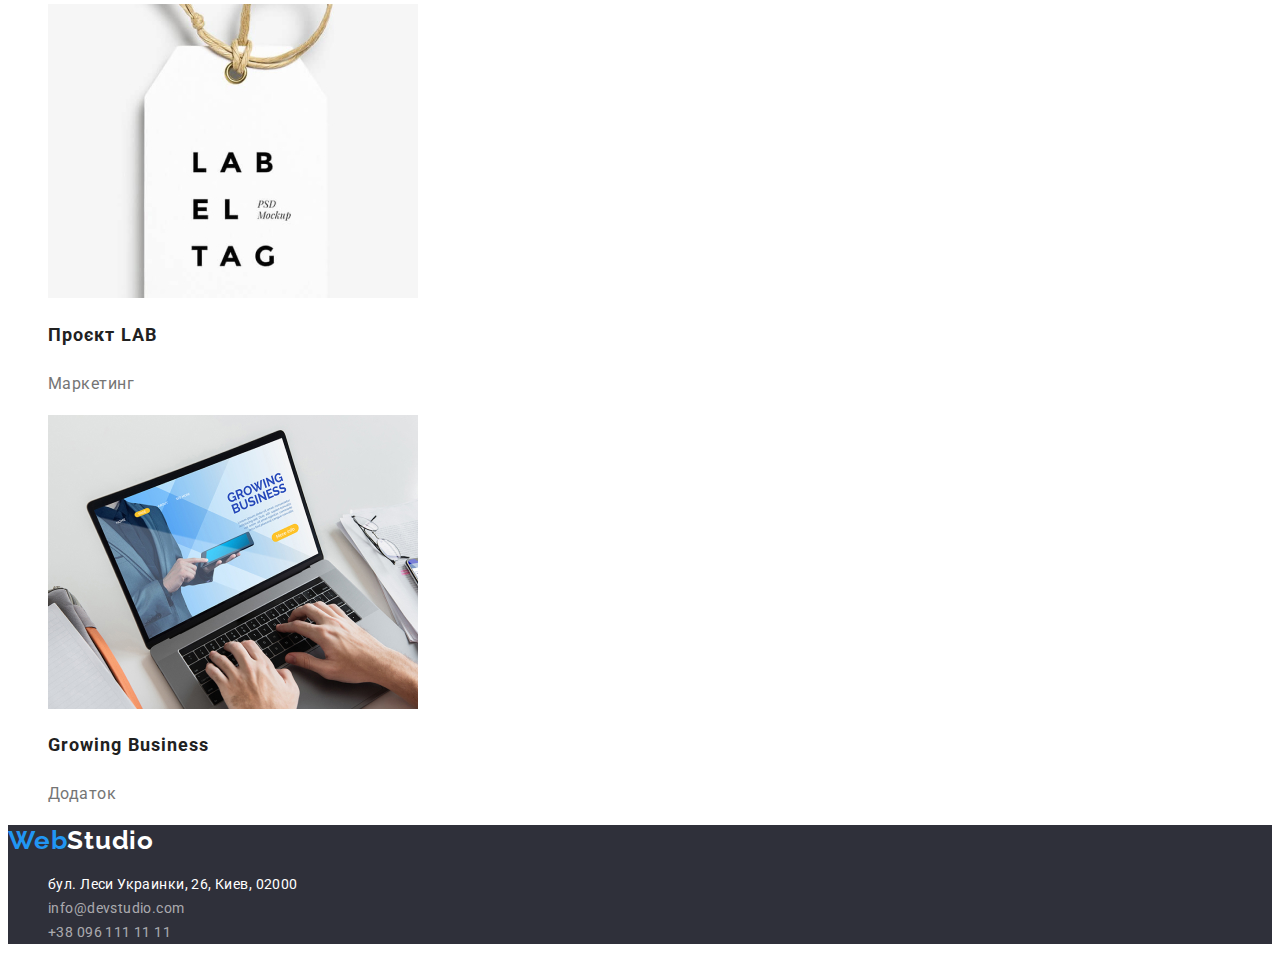
==== commit 228bc114: "latest update version" ====
--- a/portfolio.html
+++ b/portfolio.html
@@ -40,59 +40,67 @@
         <!--Filters-->
         <section>
             <h1 class="visually-hidden">Наши переваги</h1>
+            <ul class="list"> 
+              <li>
+                <button class="btn-main-cl" type="button">Усі</button>
+              </li>
+              <li>
+                <button class="btn-main" type="button">Веб-сайти</button>
+              </li>
+              <li>
+                <button class="btn-main" type="button">Додатки</button>
+              </li>
+              <li>
+                <button class="btn-main" type="button">Дизайн</button>
+              </li>
+              <li>
+                <button class="btn-main" type="button">Маркетинг</button>
+              </li>
+
+            </ul>
+            
             <ul class="list">
-                <Li>
-                    <button class="btn-main-cl" type="button">Усі</button>
-                </Li>
-                <Li>
-                    <button class="btn-main" type="button">Веб-сайти</button>
-                </Li>
-                <Li>
-                    <button class="btn-main" type="button">Додатки</button>
-                </Li>
-                <Li>
-                    <button class="btn-main" type="button">Дизайн</button>
-                </Li>
-                <Li>
-                    <button class="btn-main" type="button">Маркетинг</button>
-                </Li>
-                <li><img src="images/technokr.jpg" alt="technokr" width="370" height="294">
+              <li><img src="images/technokr.jpg" alt="technokr" width="370" height="294">
                   <h2 class="group-list-item" lang="uk">Технокряк</h2>
-                  <p class="group-list-text">Веб-сайт</p>   
-                </li>
-                <li><img src="images/poster.jpg" alt="poster" width="370" height="294">
+                  <p class="group-list-text" lang="uk">Веб-сайт</p>   
+              </li>
+              <li><img src="images/poster.jpg" alt="poster" width="370" height="294">
                   <h2 class="group-list-item" lang="uk">Постер New Orlean vs Golden Star</h2>
-                  <p class="group-list-text">Дизайн</p>
-                </li>
-                <li><img src="images/rest.jpg" alt="restaurant" width="370" height="294">
+                  <p class="group-list-text" lang="uk">Дизайн</p>
+              </li>
+              <li><img src="images/rest.jpg" alt="restaurant" width="370" height="294">
                   <h2 class="group-list-item" lang="uk">Ресторан Seafood</h2>
-                  <p class="group-list-text">Додаток</p>
-                </li>
-                <li><img src="images/headphones.jpg" alt="headphones" width="370" height="294">
+                  <p class="group-list-text" lang="uk">Додаток</p>
+              </li>
+              <li><img src="images/headphones.jpg" alt="headphones" width="370" height="294">
                   <h2 class="group-list-item" lang="uk">Проєкт Prime</h2>
-                  <p class="group-list-text">Маркетинг</p>
-                </li>
-                <li><img src="images/boxes.jpg" alt="boxes" width="370" height="294">
+                  <p class="group-list-text" lang="uk">Маркетинг</p>
+              </li>
+              <li><img src="images/boxes.jpg" alt="boxes" width="370" height="294">
                   <h2 class="group-list-item" lang="uk">Проєкт Boxes</h2>
-                  <p class="group-list-text">Додаток</p>
-                </li>
-                <li><img src="images/monitor.jpg" alt="monitor" width="370" height="294">
+                  <p class="group-list-text" lang="uk">Додаток</p>
+              </li>
+              <li><img src="images/monitor.jpg" alt="monitor" width="370" height="294">
                   <h2 class="group-list-item" lang="uk">Inspiration has no Borders</h2>
-                  <p class="group-list-text">Веб-сайт</p>
-                </li>
-                <li><img src="images/magazine.jpg" alt="magazine" width="370" height="294">
+                  <p class="group-list-text" lang="uk">Веб-сайт</p>
+              </li>
+              <li><img src="images/magazine.jpg" alt="magazine" width="370" height="294">
                   <h2 class="group-list-item" lang="uk">Видання Limited Edition</h2>
-                  <p class="group-list-text">Дизайн</p>
-                </li>  
-                <li><img src="images/label.jpg" alt="label" width="370" height="294">
+                  <p class="group-list-text" lang="uk">Дизайн</p>
+              </li>  
+              <li><img src="images/label.jpg" alt="label" width="370" height="294">
                   <h2 class="group-list-item" lang="uk">Проєкт LAB</h2>
-                  <p class="group-list-text">Маркетинг</p>
-                </li>
-                <li><img src="images/notebook.jpg" alt="notebook" width="370" height="294">
+                  <p class="group-list-text" lang="uk">Маркетинг</p>
+              </li>
+              <li><img src="images/notebook.jpg" alt="notebook" width="370" height="294">
                   <h2 class="group-list-item" lang="uk">Growing Business</h2>
-                  <p class="group-list-text">Додаток</p>
-                </li>       
-            </ul>
+                  <p class="group-list-text" lang="uk">Додаток</p>
+              </li>  
+
+            </ul>  
+              
+                    
+            
 
         </section>
          
--- a/css/styles.css
+++ b/css/styles.css
@@ -18,7 +18,7 @@
 
 }
 
-.body {
+body {
 font-family: var(--main-font);
 color: var(--light-txt-cl);
 
@@ -28,17 +28,32 @@
 .link {
 text-decoration: none;
 color: currentColor;
+font-family: var(--main-font);
+font-style: var(--fonts-st);
+font-weight: 500;
+font-size: 14px;
+line-height: calc(16 / 14);
+letter-spacing: 0.02em;
+color: var(--main-txt-cl);
 
 }
 
 .link:hover,
 .link:focus  {
 color: var(--accent-txt-cl);
+
+
 }
 
 .link-active {
 text-decoration: none;
-color: currentColor;   
+color: currentColor; 
+font-family: var(--main-font);
+font-style: var(--fonts-st);
+font-weight: 500;
+font-size: 14px;
+line-height: calc(16 / 14);
+letter-spacing: 0.02em;
 color: var(--accent-txt-cl);
 
 }
@@ -68,6 +83,7 @@
 .logo-link, 
 .logo-span,
 .logo-span-white {
+font-family: var(--secondary-font);
 
 font-weight: 700;
 font-size: 26px;
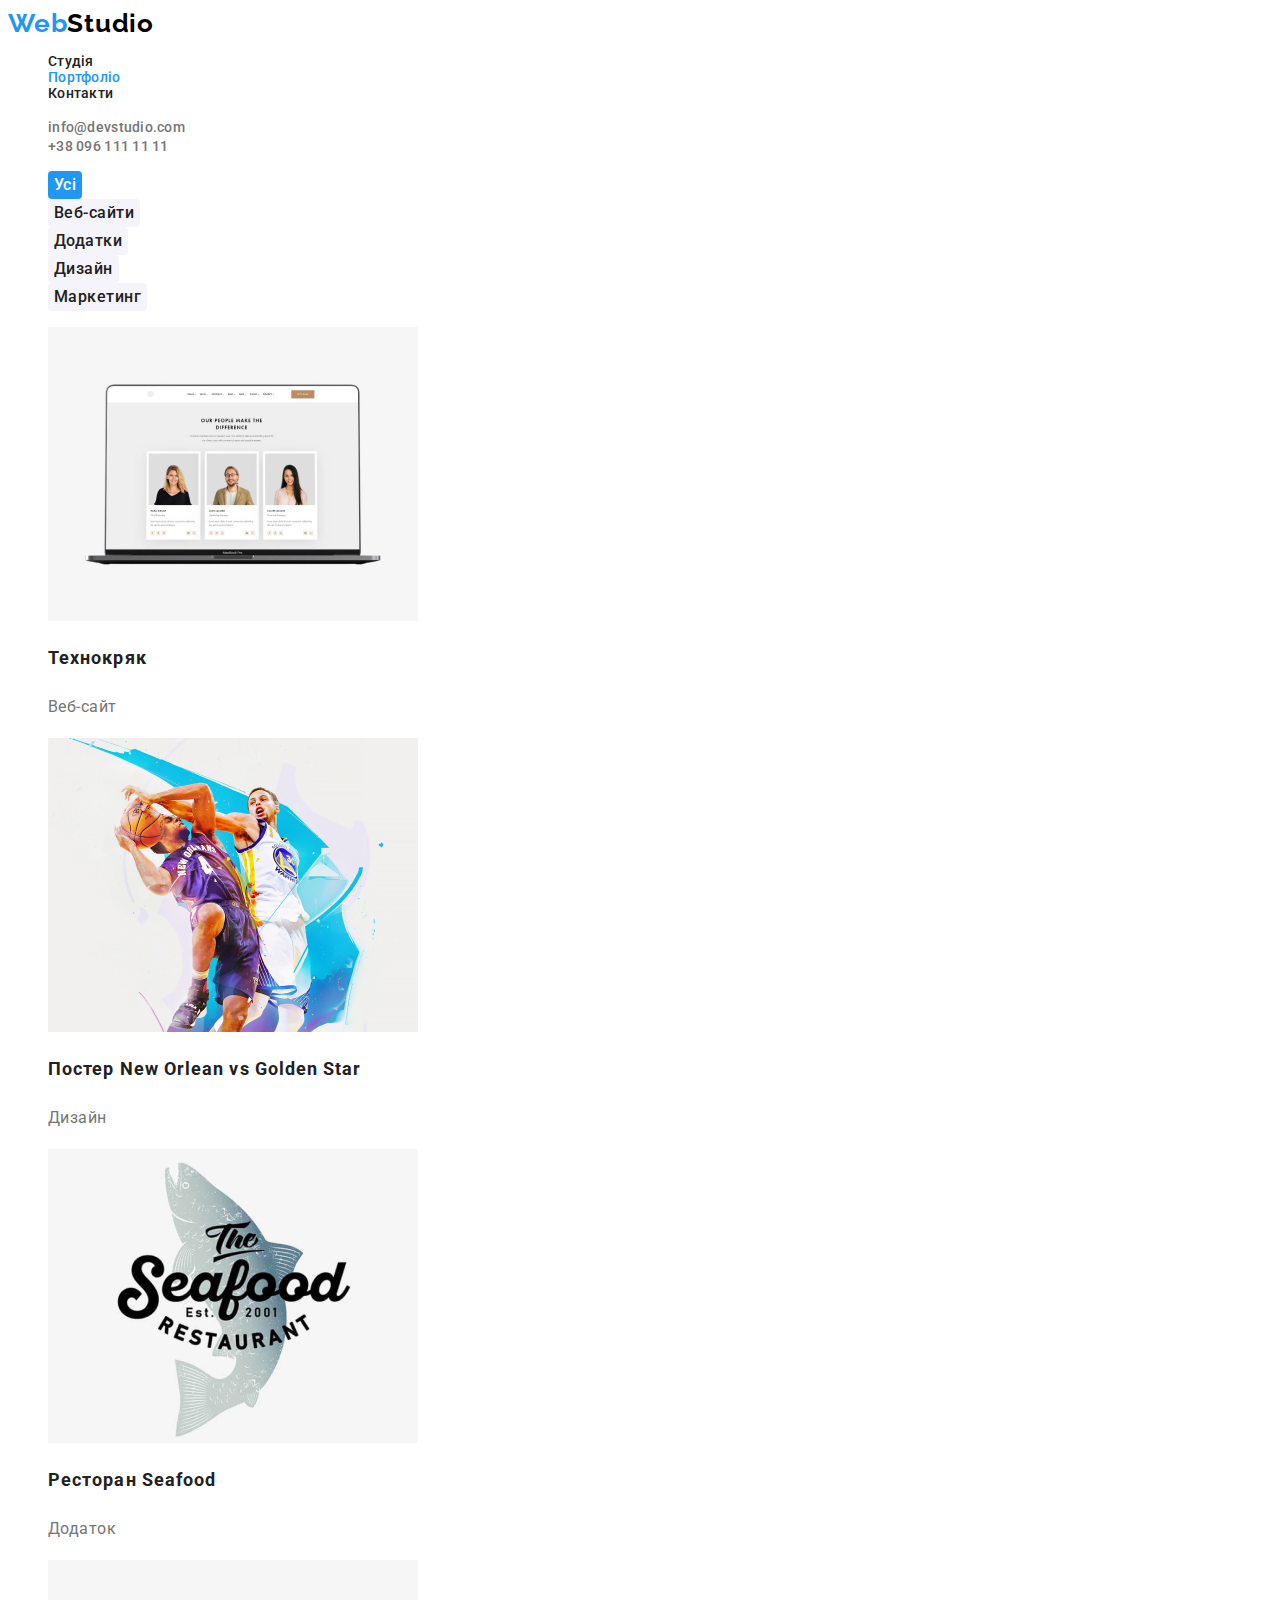
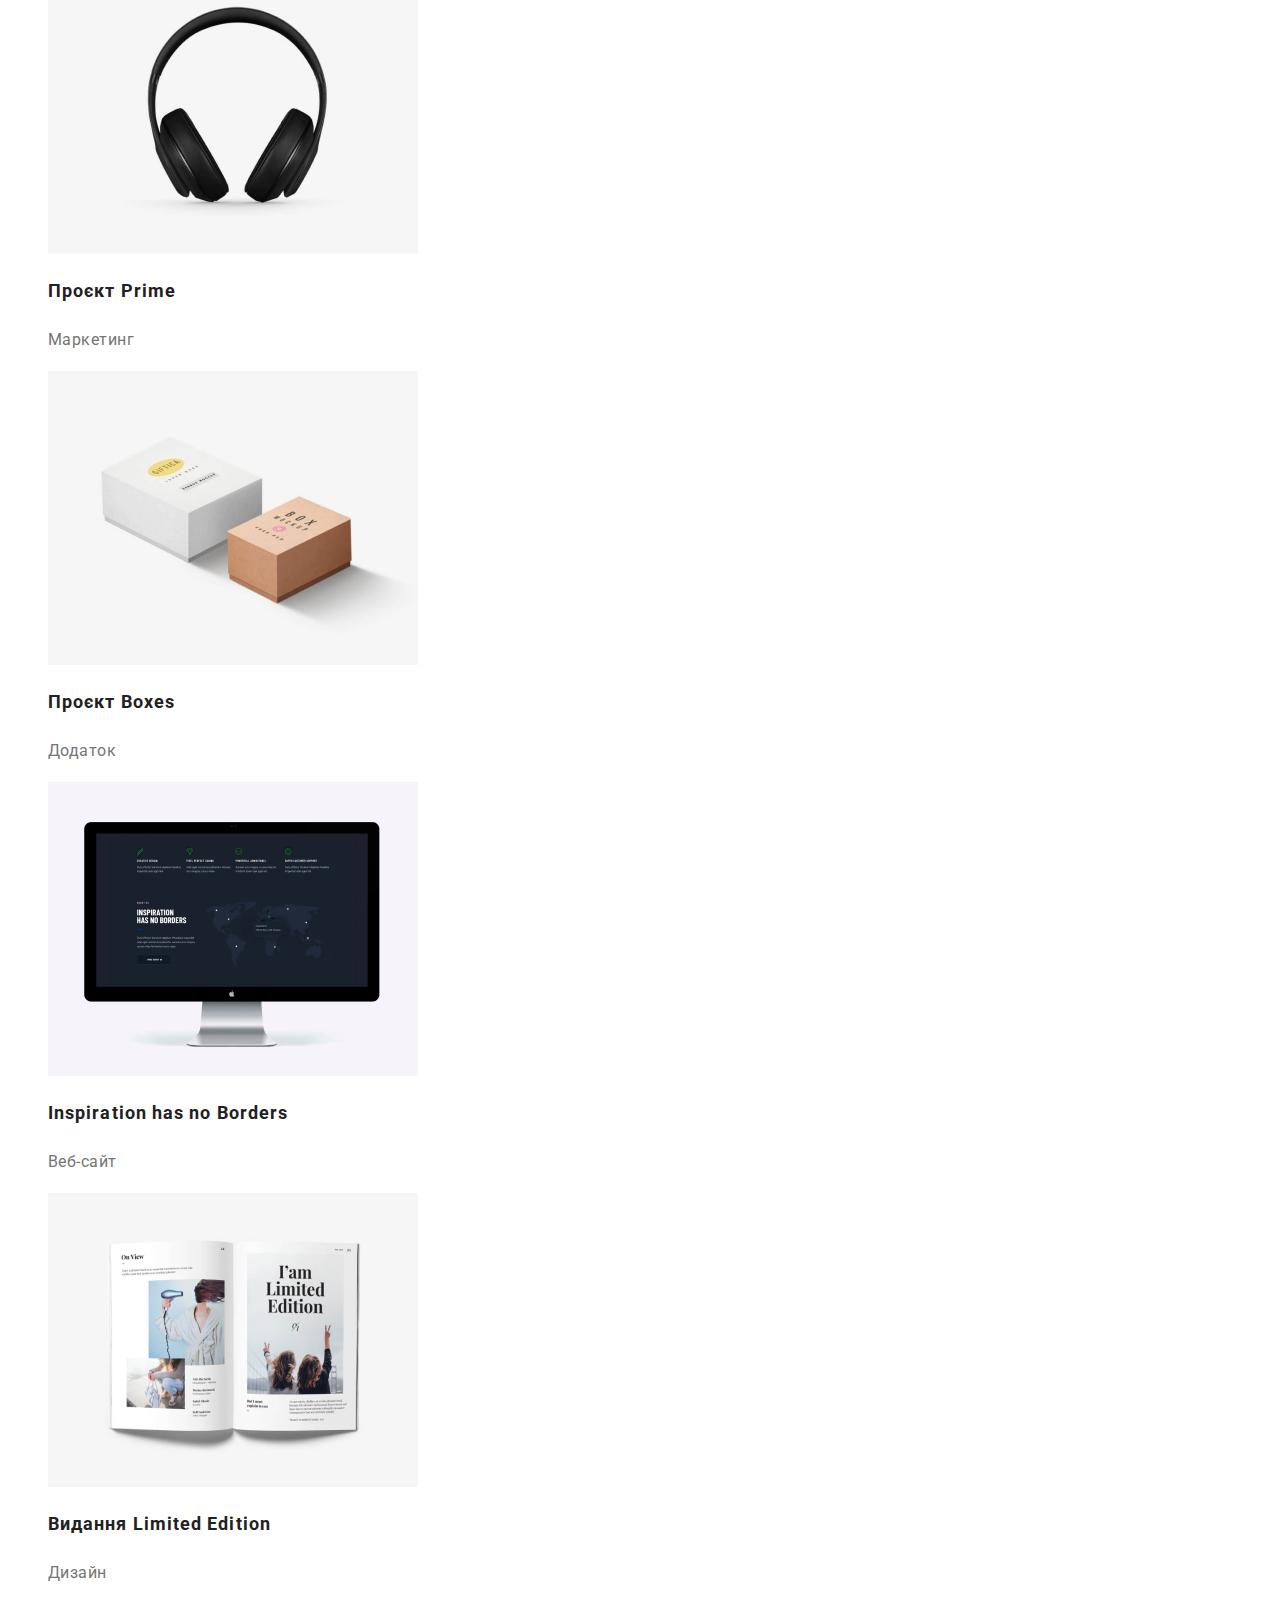
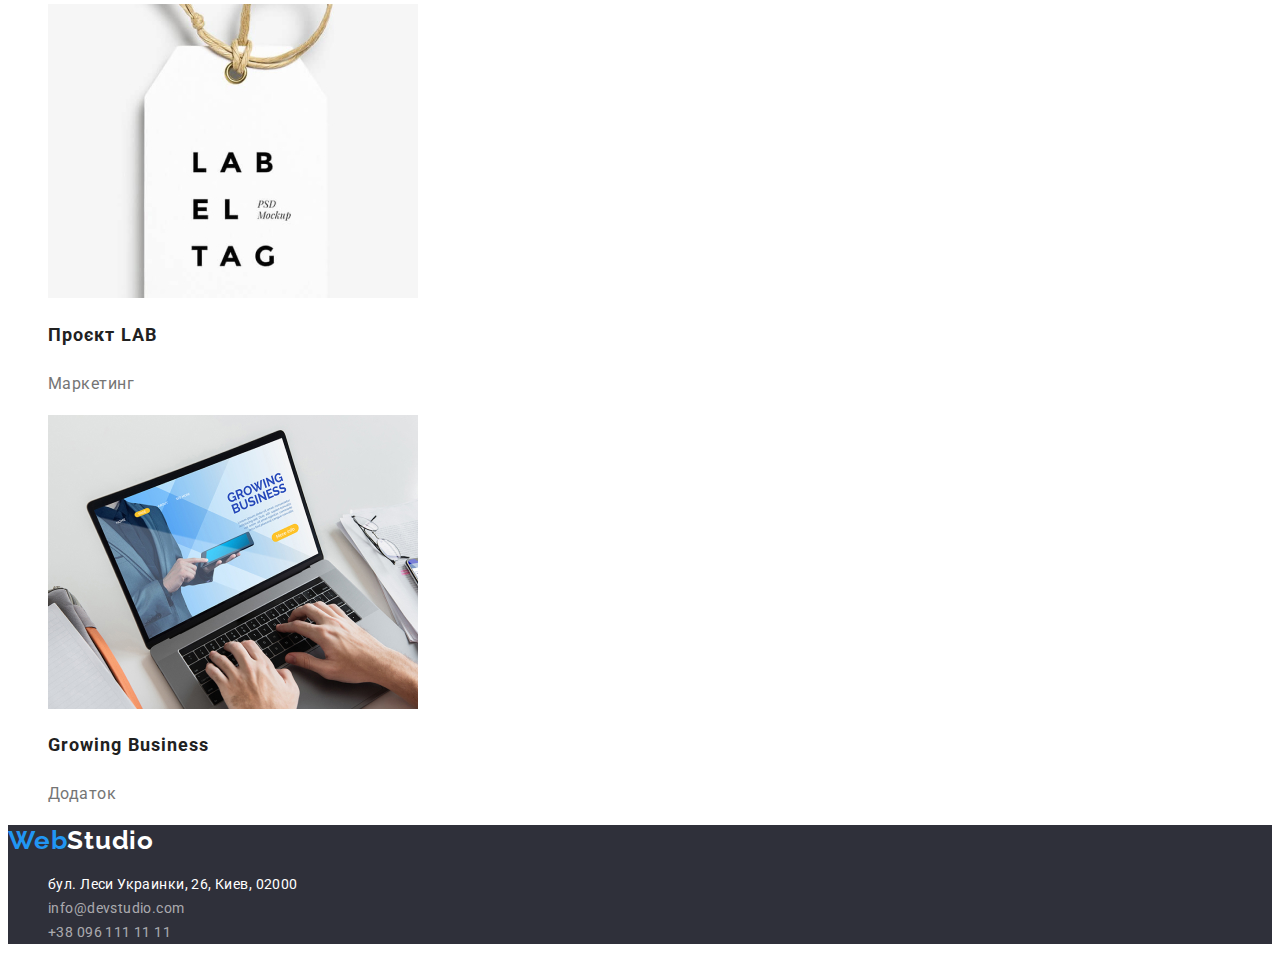
==== commit 7aea434f: "update for header-list-item" ====
--- a/portfolio.html
+++ b/portfolio.html
@@ -28,8 +28,8 @@
             </nav>
            
             <ul class="list">
-                <li class="header-list-item"> <a class="link" href="mailto:info@devstudio.com">info@devstudio.com</a></li>
-                <li class="header-list-item"> <a class="link" href="tel:+380961111111">+38 096 111 11 11</a></li>
+                <li> <a class="header-list-item" href="mailto:info@devstudio.com">info@devstudio.com</a></li>
+                <li> <a class="header-list-item" href="tel:+380961111111">+38 096 111 11 11</a></li>
             </ul>
         </section>
                 
--- a/css/styles.css
+++ b/css/styles.css
@@ -39,7 +39,9 @@
 }
 
 .link:hover,
-.link:focus  {
+.link:focus,
+.header-list-item:hover,
+.header-list-item:focus   {
 color: var(--accent-txt-cl);
 
 
@@ -71,7 +73,6 @@
 
 .header-nav {
 font-family: var(--main-font);
-
 font-weight: 500;
 font-size: 14px;
 line-height: calc(16 / 14);
@@ -84,7 +85,6 @@
 .logo-span,
 .logo-span-white {
 font-family: var(--secondary-font);
-
 font-weight: 700;
 font-size: 26px;
 line-height: calc(31 / 26);
@@ -99,12 +99,18 @@
 }
 
 .header-list-item {
-color: var(--secondary-txt-cl);
+font-family: var(--main-font);
+font-style: normal;
+font-weight: 500;
+font-size: 14px;
+line-height: calc(16 / 14);
+letter-spacing: 0.02em;
+color: var(--secondary-txt-cl);
+text-decoration: none;
 
 }
 
 .main-section-header {
-
 font-weight: 900;
 font-size: 44px;
 line-height: calc(60 / 44);
@@ -122,7 +128,6 @@
 margin: -1px;
 border: 0;
 padding: 0;
-
 white-space: nowrap;
 clip-path: inset(100%);
 clip: rect(0 0 0 0);
@@ -154,7 +159,6 @@
 }
 
 .main-list-item {
-
 font-weight: 700;
 font-size: 14px;
 line-height: calc(16 / 14);
@@ -165,7 +169,6 @@
 }
 
 .main-list-text {
-
 font-size: 14px;
 line-height: calc(24 / 14);
 letter-spacing: 0.03em;
@@ -174,7 +177,6 @@
 }
 
 .main-section-opport {
-
 font-weight: 700;
 font-size: 36px;
 line-height: calc(42 / 36);
@@ -184,7 +186,6 @@
 }
 
 .list-item-team {
-
 font-weight: 500;
 font-size: 16px;
 line-height: calc(19 / 16);
@@ -195,7 +196,6 @@
 }
 
 .list-text-team {
-
 font-size: 16px;
 line-height: calc(19 / 16);
 text-align: center;
@@ -210,7 +210,6 @@
 }
 
 .address-footer {
-
 font-style: var(--fonts-st);
 font-size: 14px;
 line-height: calc(24 / 14);
@@ -221,7 +220,6 @@
 }
 
 .link-footer {
-
 font-style: var(--fonts-st);
 font-size: 14px;
 line-height: calc(24 / 14);
@@ -241,7 +239,6 @@
 
 .btn-main-cl {
 font-family: var(--main-font);
-
 font-weight: 500;
 font-size: 16px;
 line-height: calc(26 / 16);
@@ -256,7 +253,6 @@
 
 .btn-main {
 font-family: var(--main-font);
-
 font-weight: 500;
 font-size: 16px;
 line-height: calc(26 / 16);
@@ -270,7 +266,6 @@
 }
 
 .group-list-item {
-
 font-weight: 700;
 font-size: 18px;
 line-height: calc(36 / 18);
@@ -280,7 +275,6 @@
 }
 
 .group-list-text {
-
 font-weight: 400;
 font-size: 16px;
 line-height: calc(30 / 16);
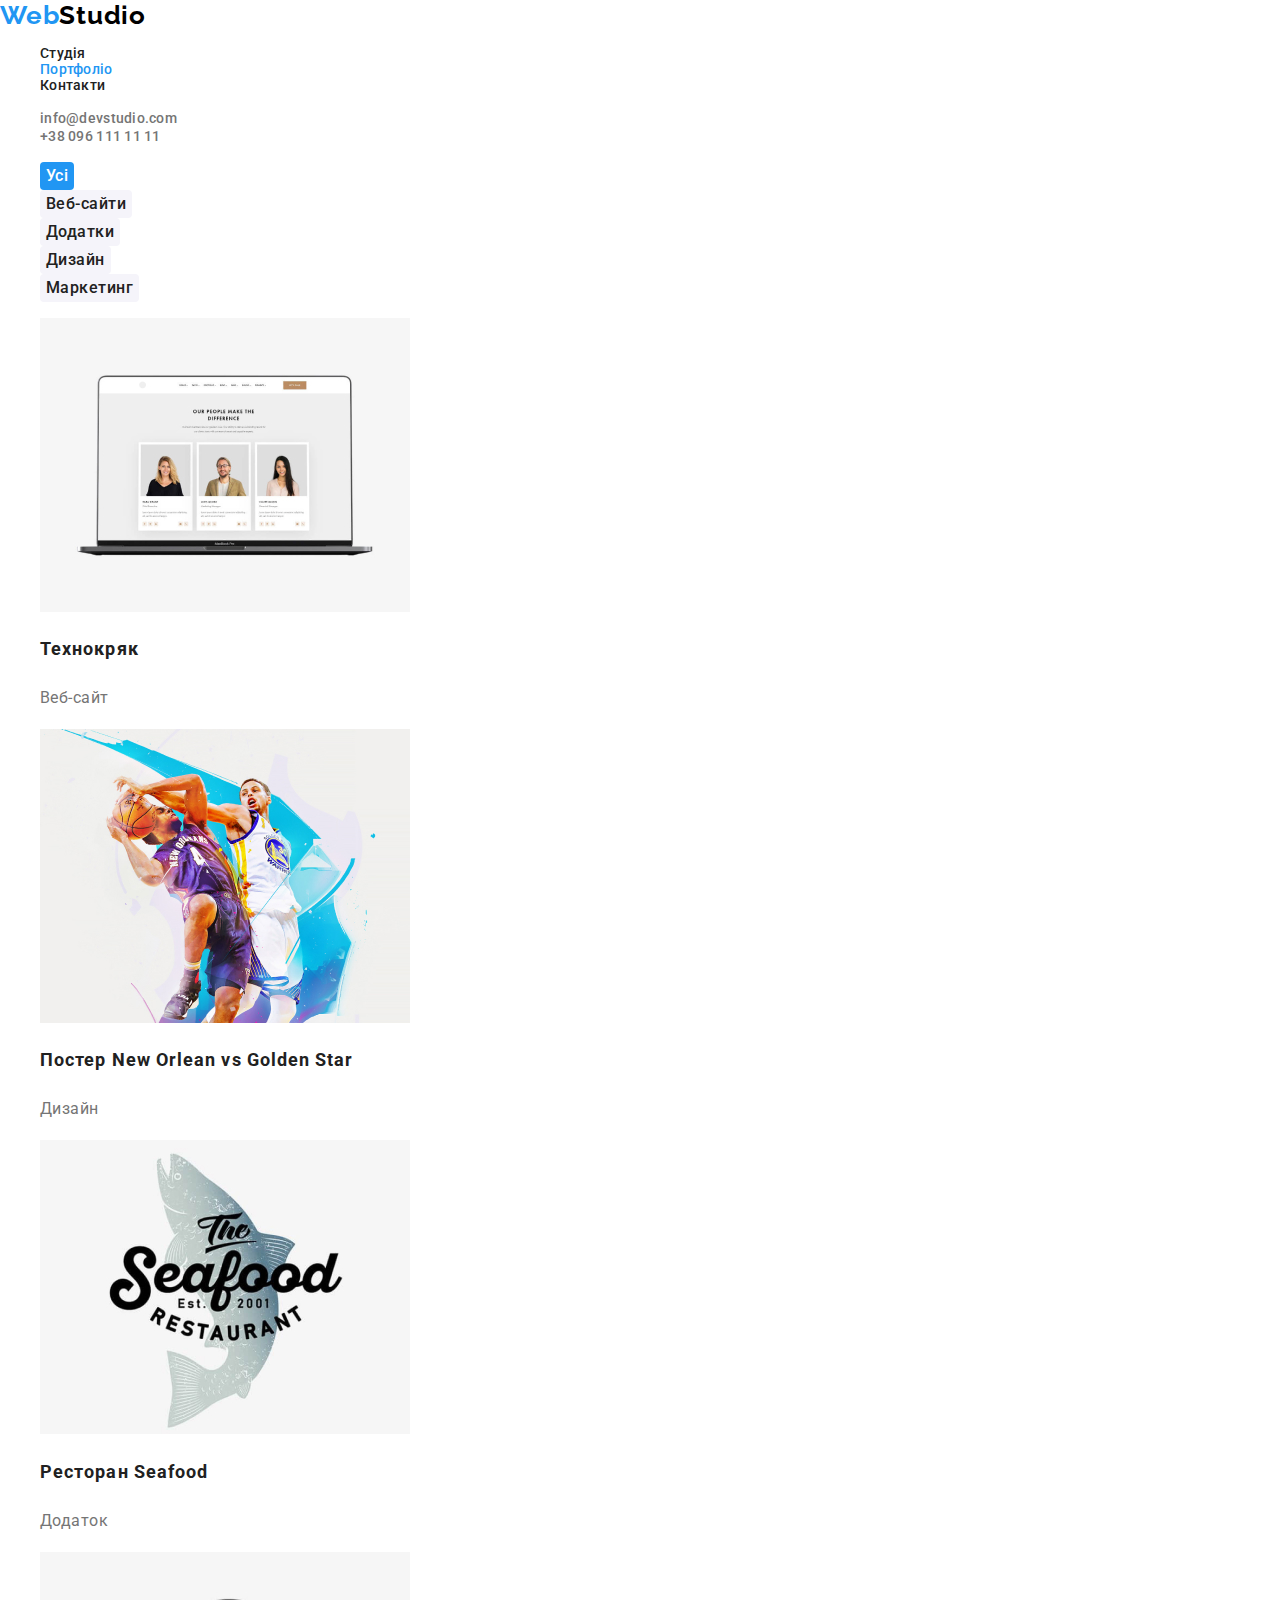
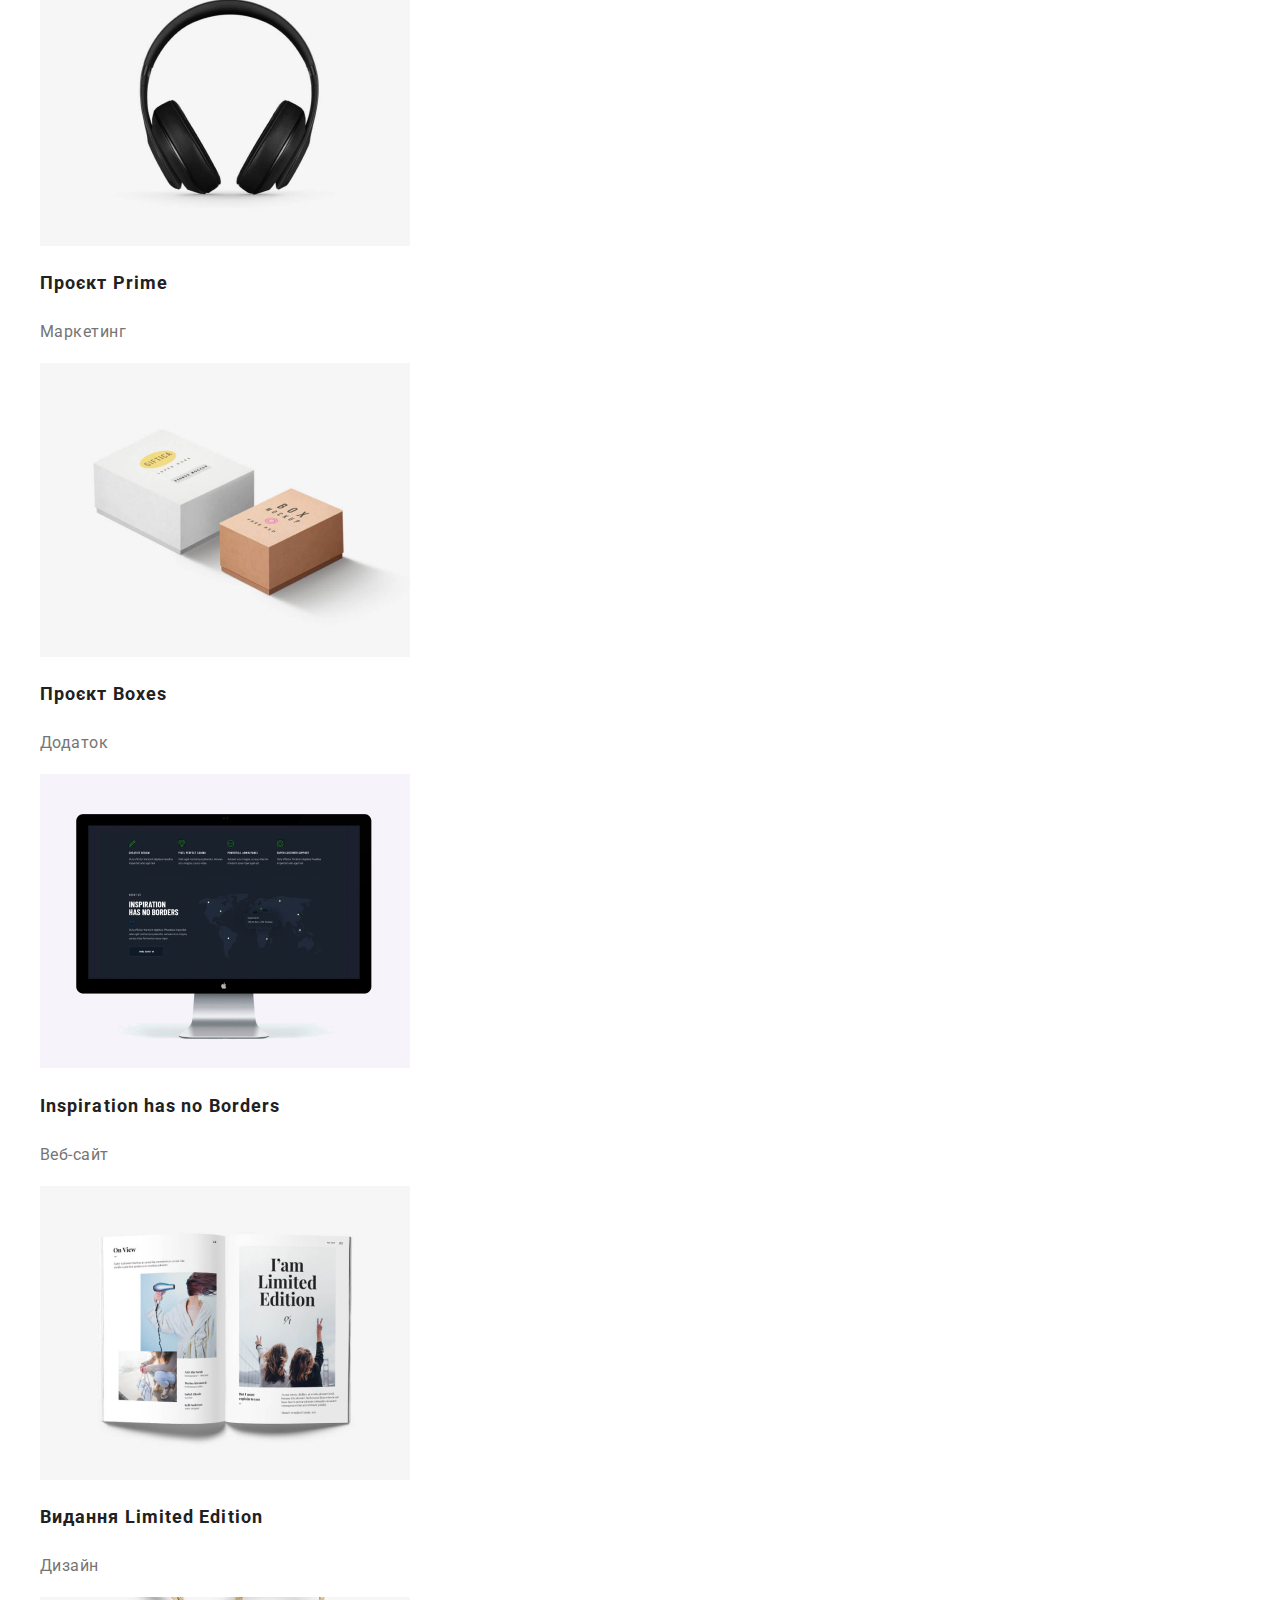
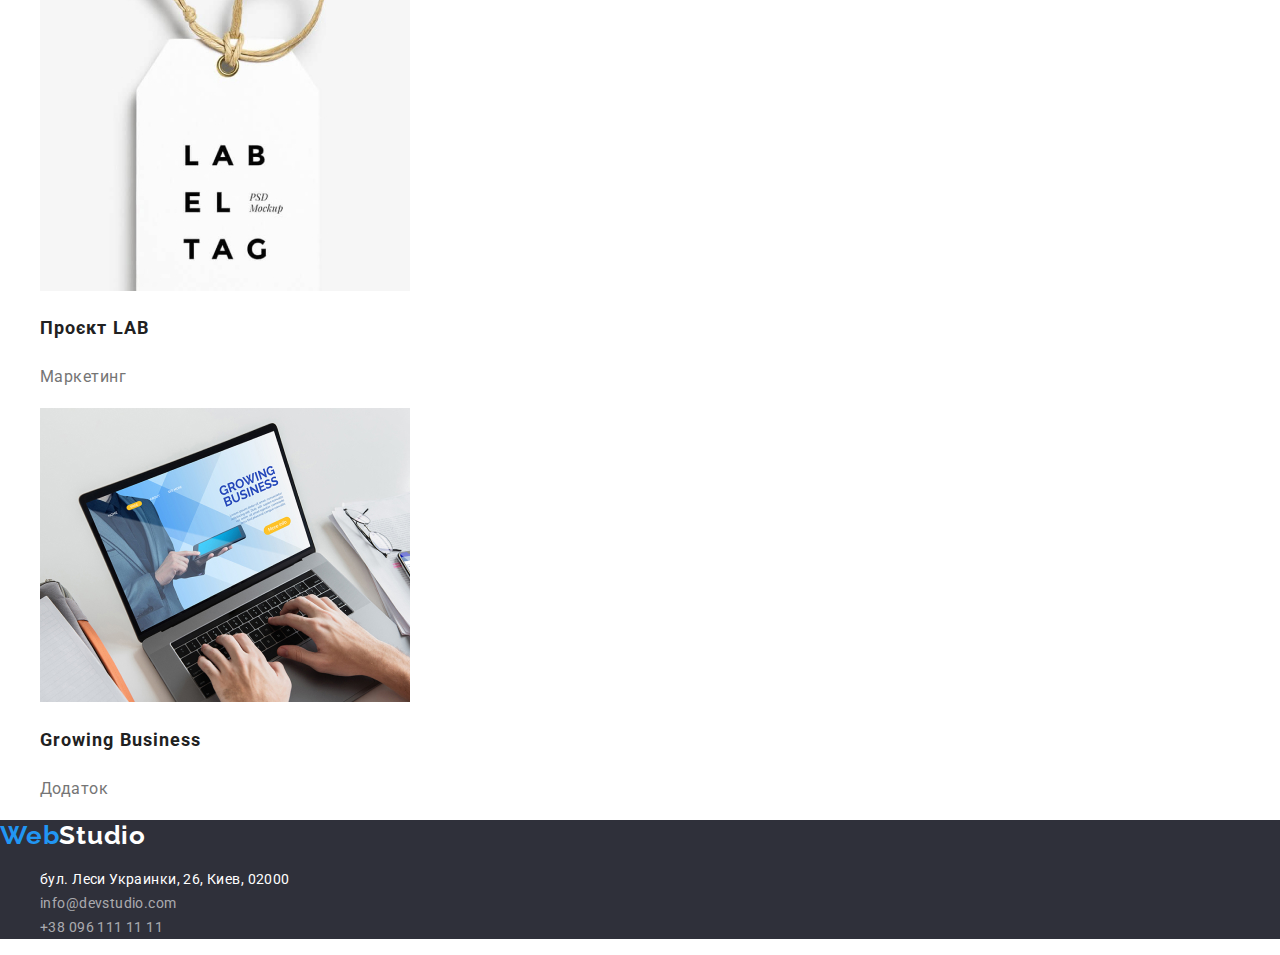
==== commit 8be7734f: "button update" ====
--- a/portfolio.html
+++ b/portfolio.html
@@ -9,6 +9,9 @@
     <link rel="preconnect" href="https://fonts.googleapis.com">
     <link rel="preconnect" href="https://fonts.gstatic.com" crossorigin>
     <link href="https://fonts.googleapis.com/css2?family=Raleway:wght@700&family=Roboto:wght@400;500;700;900&display=swap" rel="stylesheet">
+
+    <link rel="stylesheet" href="./css/modern-normalize.css">
+
     <!--Custom styles-->
     <link rel="stylesheet" href="./css/styles.css">
 </head>
--- a/css/styles.css
+++ b/css/styles.css
@@ -100,7 +100,7 @@
 
 .header-list-item {
 font-family: var(--main-font);
-font-style: normal;
+font-style: var(--fonts-st);
 font-weight: 500;
 font-size: 14px;
 line-height: calc(16 / 14);
@@ -141,6 +141,12 @@
 
 .btn:hover,
 .btn:focus {
+color: var(--main-bg-cl);
+background: var(--accent-txt-cl);
+
+}
+
+.btn {
 font-family: var(--main-font);
 font-weight: 700;
 font-size: 16px;
@@ -149,10 +155,10 @@
 align-items: center;
 text-align: center;
 letter-spacing: 0.06em;
-color: var(--main-bg-cl);
+
 cursor: pointer;
 border-radius: 4px;
-background: var(--accent-txt-cl);
+
 box-shadow: 0px 4px 4px rgba(0, 0, 0, 0.15);
 border-radius: 4px;
 border: none;
